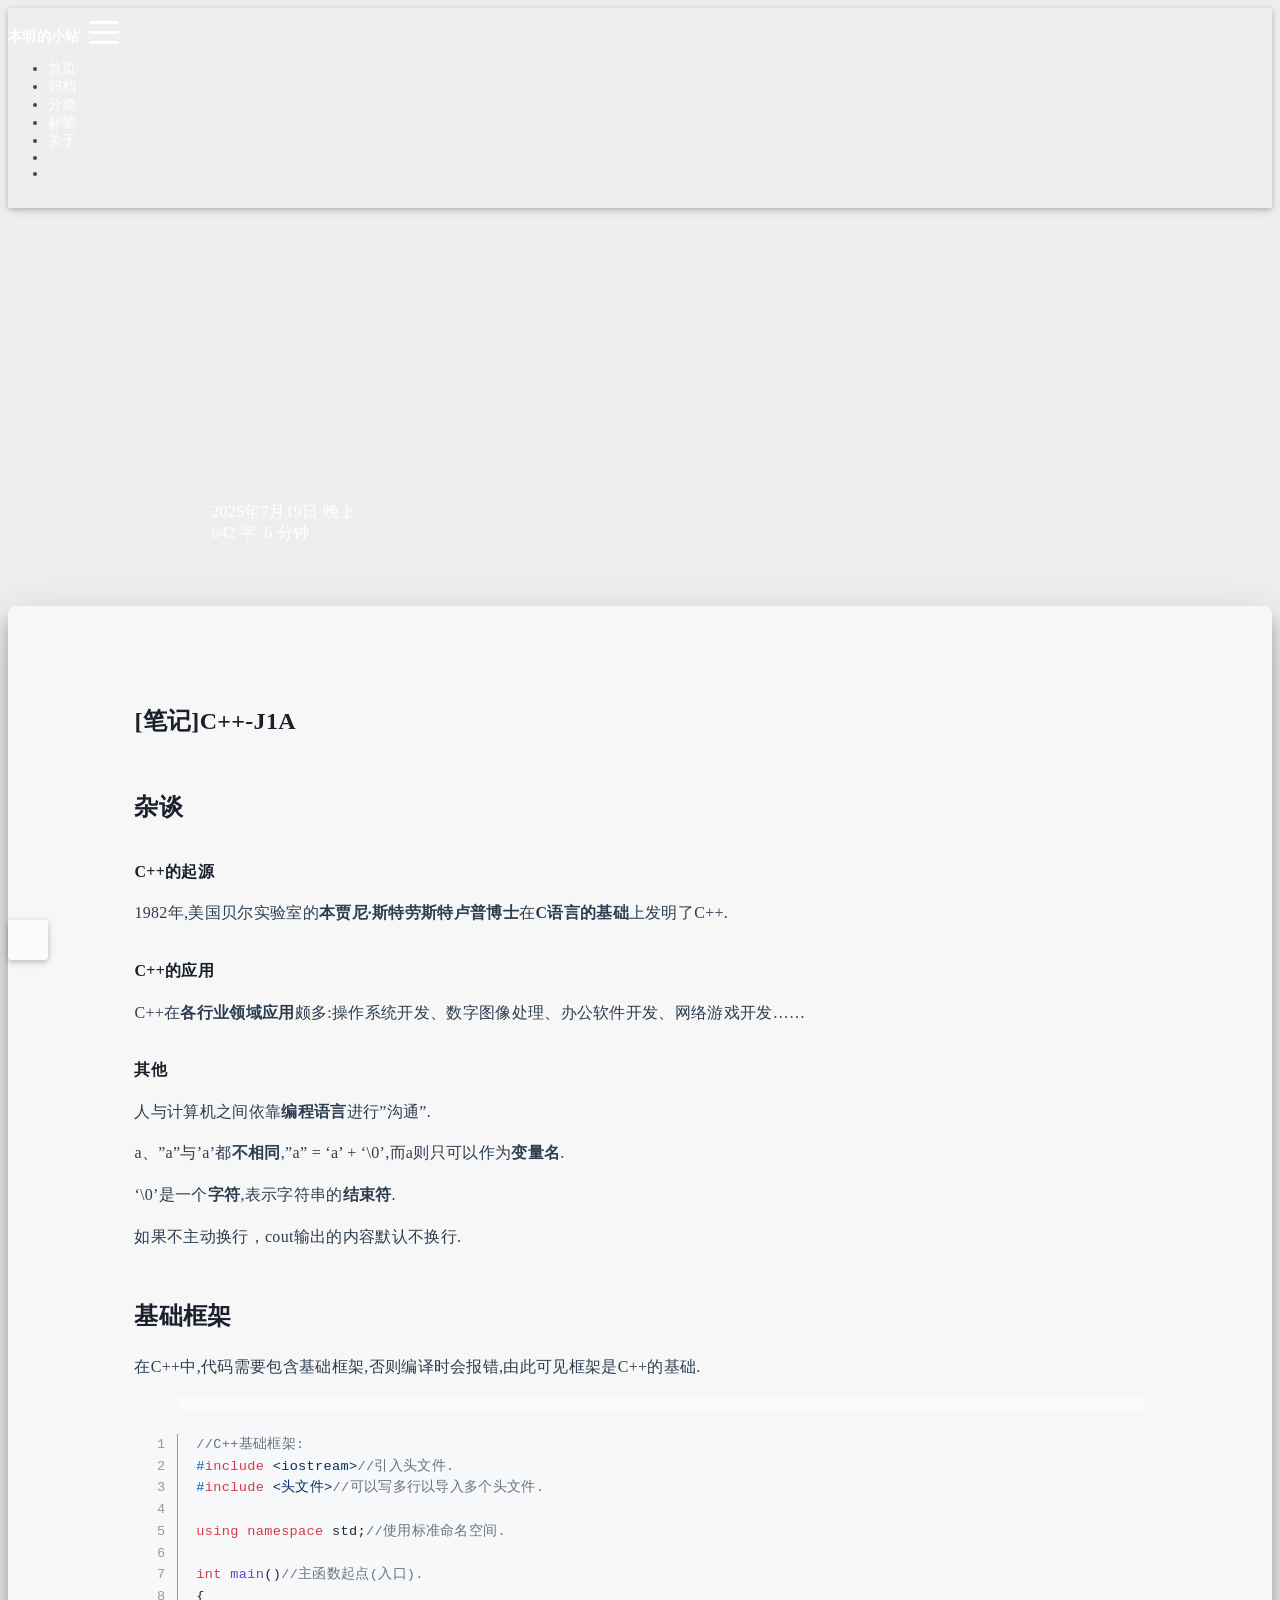
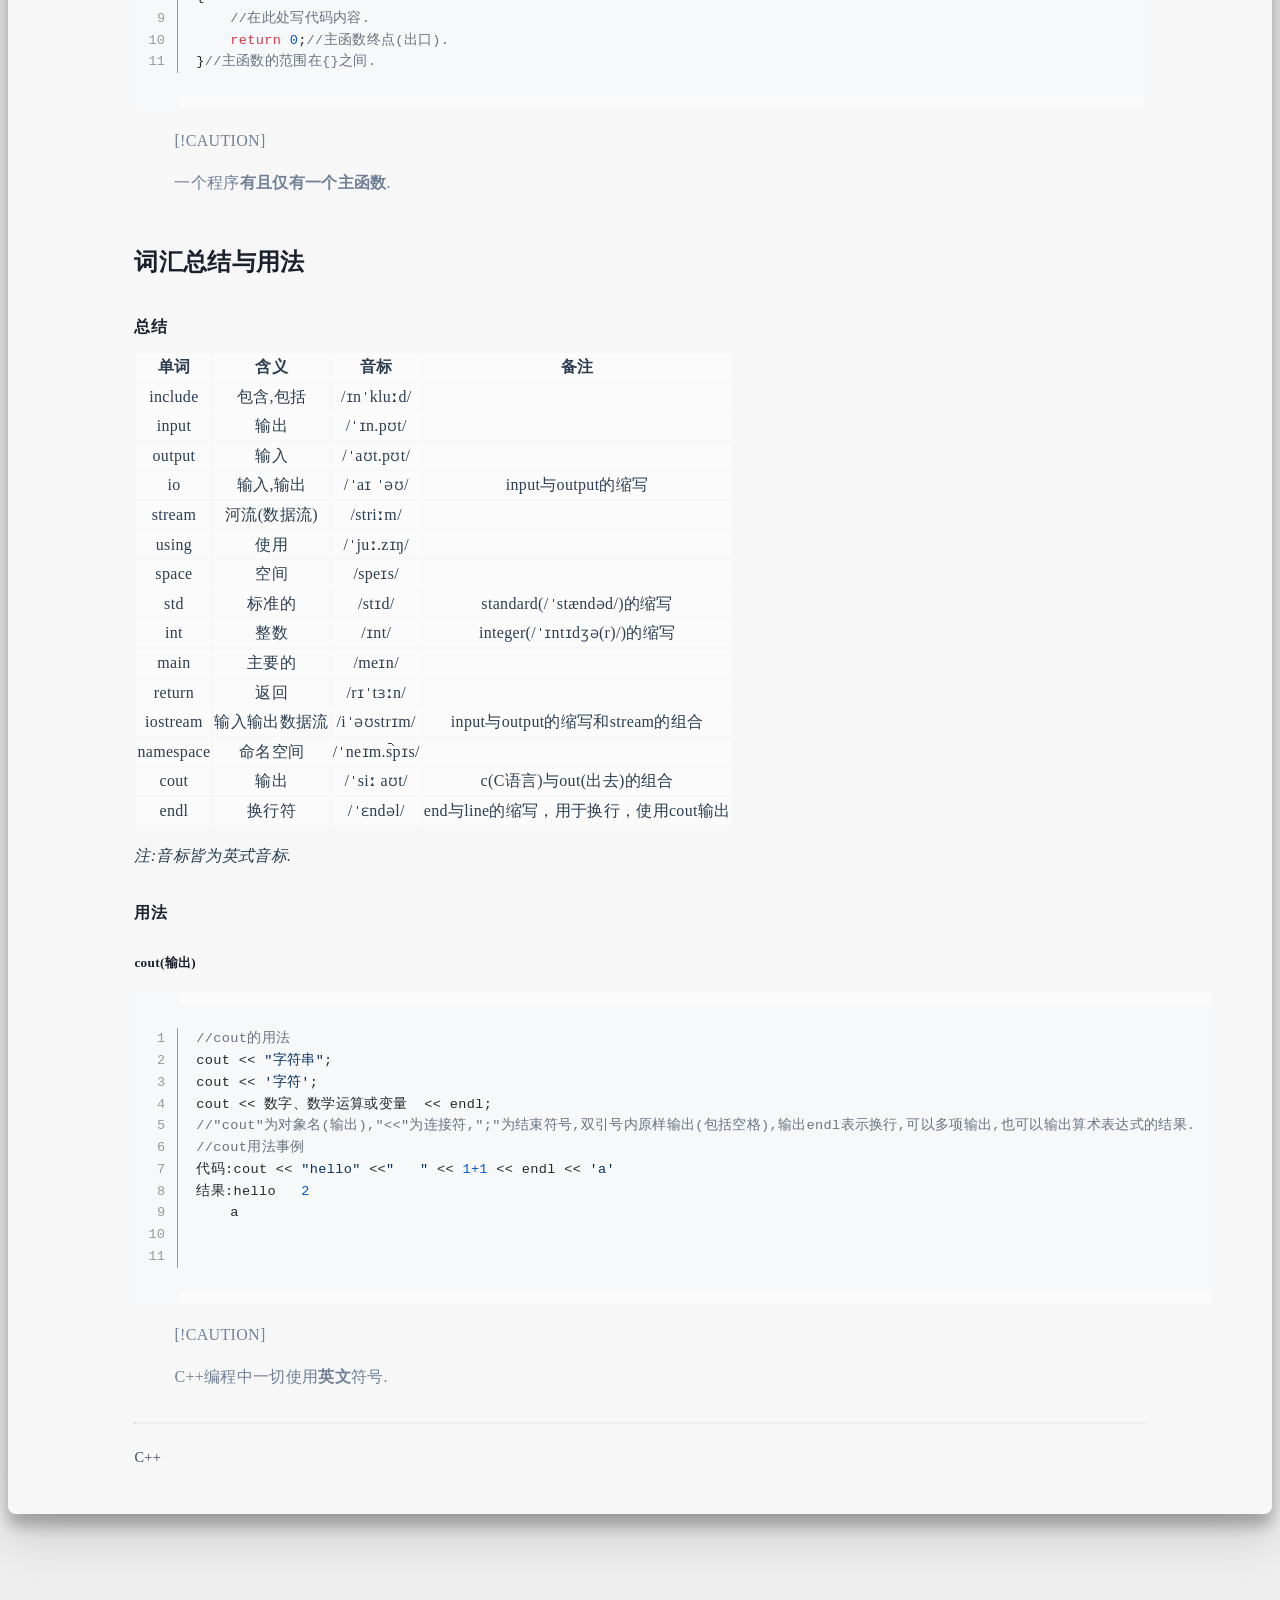
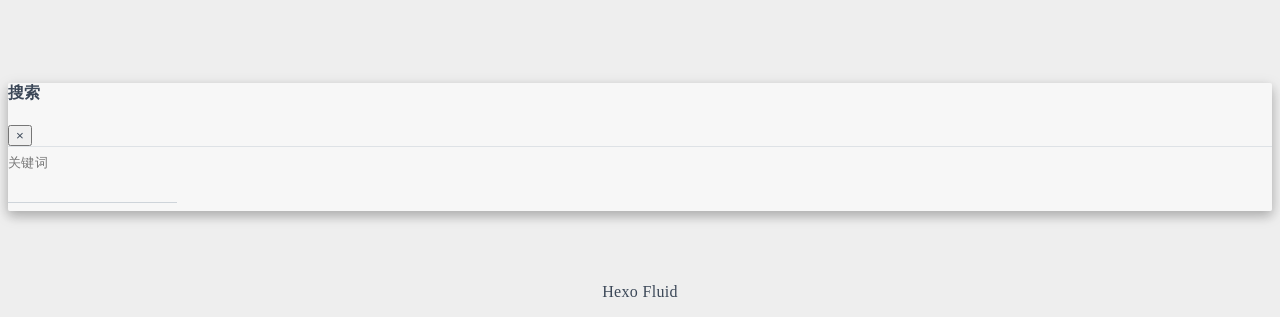
==== 1/index.html @ 8513d831 "修复了链接id的问题，关闭了摘要，修改了笔记-C-J1A" ====
<!DOCTYPE html>
<html lang="zh-CN" data-default-color-scheme=auto>



<head>
  <meta charset="UTF-8">

  <link rel="apple-touch-icon" sizes="76x76" href="/img/fluid.png">
  <link rel="icon" href="/img/fluid.png">
  

  <meta name="viewport" content="width=device-width, initial-scale=1.0, maximum-scale=5.0, shrink-to-fit=no">
  <meta http-equiv="x-ua-compatible" content="ie=edge">
  
  <meta name="theme-color" content="#2f4154">
  <meta name="author" content="BenMing">
  <meta name="keywords" content="">
  
    <meta name="description" content="[笔记]C++-J1A杂谈C++的起源1982年,美国贝尔实验室的本贾尼·斯特劳斯特卢普博士在C语言的基础上发明了C++. C++的应用C++在各行业领域应用颇多:操作系统开发、数字图像处理、办公软件开发、网络游戏开发…… 其他人与计算机之间依靠编程语言进行”沟通”. a、”a”与’a’都不相同,”a” &#x3D; ‘a’ + ‘\0’,而a则只可以作为变量名. ‘\0’是一个字符,表示字符串的">
<meta property="og:type" content="article">
<meta property="og:title" content="[笔记]C++-J1A">
<meta property="og:url" content="http://example.com/1/index.html">
<meta property="og:site_name" content="本明的小站">
<meta property="og:description" content="[笔记]C++-J1A杂谈C++的起源1982年,美国贝尔实验室的本贾尼·斯特劳斯特卢普博士在C语言的基础上发明了C++. C++的应用C++在各行业领域应用颇多:操作系统开发、数字图像处理、办公软件开发、网络游戏开发…… 其他人与计算机之间依靠编程语言进行”沟通”. a、”a”与’a’都不相同,”a” &#x3D; ‘a’ + ‘\0’,而a则只可以作为变量名. ‘\0’是一个字符,表示字符串的">
<meta property="og:locale" content="zh_CN">
<meta property="article:published_time" content="2025-07-19T11:49:32.000Z">
<meta property="article:modified_time" content="2025-07-19T14:25:43.898Z">
<meta property="article:author" content="BenMing">
<meta name="twitter:card" content="summary_large_image">
  
  
  
  <title>[笔记]C++-J1A - 本明的小站</title>

  <link  rel="stylesheet" href="https://lib.baomitu.com/twitter-bootstrap/4.6.1/css/bootstrap.min.css" />



  <link  rel="stylesheet" href="https://lib.baomitu.com/github-markdown-css/4.0.0/github-markdown.min.css" />

  <link  rel="stylesheet" href="https://lib.baomitu.com/hint.css/2.7.0/hint.min.css" />

  <link  rel="stylesheet" href="https://lib.baomitu.com/fancybox/3.5.7/jquery.fancybox.min.css" />



<!-- 主题依赖的图标库，不要自行修改 -->
<!-- Do not modify the link that theme dependent icons -->

<link rel="stylesheet" href="//at.alicdn.com/t/c/font_1749284_5i9bdhy70f8.css">



<link rel="stylesheet" href="//at.alicdn.com/t/c/font_1736178_k526ubmyhba.css">


<link  rel="stylesheet" href="/css/main.css" />


  <link id="highlight-css" rel="stylesheet" href="/css/highlight.css" />
  
    <link id="highlight-css-dark" rel="stylesheet" href="/css/highlight-dark.css" />
  



  
<link rel="stylesheet" href="https://cdn.bootcdn.net/ajax/libs/lxgw-wenkai-screen-webfont/1.7.0/style.min.css">
<link rel="stylesheet" href="/css/cloudedGlass.css">



  <script id="fluid-configs">
    var Fluid = window.Fluid || {};
    Fluid.ctx = Object.assign({}, Fluid.ctx)
    var CONFIG = {"hostname":"example.com","root":"/","version":"1.9.8","typing":{"enable":true,"typeSpeed":70,"cursorChar":"_","loop":false,"scope":[]},"anchorjs":{"enable":true,"element":"h1,h2,h3,h4,h5,h6","placement":"left","visible":"hover","icon":""},"progressbar":{"enable":true,"height_px":3,"color":"#29d","options":{"showSpinner":false,"trickleSpeed":100}},"code_language":{"enable":true,"default":"TEXT"},"copy_btn":true,"image_caption":{"enable":true},"image_zoom":{"enable":true,"img_url_replace":["",""]},"toc":{"enable":true,"placement":"right","headingSelector":"h1,h2,h3,h4,h5,h6","collapseDepth":0},"lazyload":{"enable":true,"loading_img":"/img/loading.gif","onlypost":false,"offset_factor":2},"web_analytics":{"enable":false,"follow_dnt":true,"baidu":null,"google":{"measurement_id":null},"tencent":{"sid":null,"cid":null},"leancloud":{"app_id":null,"app_key":null,"server_url":null,"path":"window.location.pathname","ignore_local":false},"umami":{"src":null,"website_id":null,"domains":null,"start_time":"2024-01-01T00:00:00.000Z","token":null,"api_server":"ben-ming.github.io"}},"search_path":"/local-search.xml","include_content_in_search":true};

    if (CONFIG.web_analytics.follow_dnt) {
      var dntVal = navigator.doNotTrack || window.doNotTrack || navigator.msDoNotTrack;
      Fluid.ctx.dnt = dntVal && (dntVal.startsWith('1') || dntVal.startsWith('yes') || dntVal.startsWith('on'));
    }
  </script>
  <script  src="/js/utils.js" ></script>
  <script  src="/js/color-schema.js" ></script>
  


  
<meta name="generator" content="Hexo 7.3.0"></head>


<body><!-- hexo injector body_begin start --><div id="web_bg"></div><!-- hexo injector body_begin end -->
  

  <header>
    

<div class="header-inner" style="height: 70vh;">
  <nav id="navbar" class="navbar fixed-top  navbar-expand-lg navbar-dark scrolling-navbar">
  <div class="container">
    <a class="navbar-brand" href="/">
      <strong>本明的小站</strong>
    </a>

    <button id="navbar-toggler-btn" class="navbar-toggler" type="button" data-toggle="collapse"
            data-target="#navbarSupportedContent"
            aria-controls="navbarSupportedContent" aria-expanded="false" aria-label="Toggle navigation">
      <div class="animated-icon"><span></span><span></span><span></span></div>
    </button>

    <!-- Collapsible content -->
    <div class="collapse navbar-collapse" id="navbarSupportedContent">
      <ul class="navbar-nav ml-auto text-center">
        
          
          
          
          
            <li class="nav-item">
              <a class="nav-link" href="/" target="_self">
                <i class="iconfont icon-home-fill"></i>
                <span>首页</span>
              </a>
            </li>
          
        
          
          
          
          
            <li class="nav-item">
              <a class="nav-link" href="/archives/" target="_self">
                <i class="iconfont icon-archive-fill"></i>
                <span>归档</span>
              </a>
            </li>
          
        
          
          
          
          
            <li class="nav-item">
              <a class="nav-link" href="/categories/" target="_self">
                <i class="iconfont icon-category-fill"></i>
                <span>分类</span>
              </a>
            </li>
          
        
          
          
          
          
            <li class="nav-item">
              <a class="nav-link" href="/tags/" target="_self">
                <i class="iconfont icon-tags-fill"></i>
                <span>标签</span>
              </a>
            </li>
          
        
          
          
          
          
            <li class="nav-item">
              <a class="nav-link" href="/about/" target="_self">
                <i class="iconfont icon-user-fill"></i>
                <span>关于</span>
              </a>
            </li>
          
        
        
          <li class="nav-item" id="search-btn">
            <a class="nav-link" target="_self" href="javascript:;" data-toggle="modal" data-target="#modalSearch" aria-label="Search">
              <i class="iconfont icon-search"></i>
            </a>
          </li>
          
        
        
          <li class="nav-item" id="color-toggle-btn">
            <a class="nav-link" target="_self" href="javascript:;" aria-label="Color Toggle">
              <i class="iconfont icon-dark" id="color-toggle-icon"></i>
            </a>
          </li>
        
      </ul>
    </div>
  </div>
</nav>

  

<div id="banner" class="banner" parallax=true
     style="background: url('/img/default.png') no-repeat center center; background-size: cover;">
  <div class="full-bg-img">
    <div class="mask flex-center" style="background-color: rgba(0, 0, 0, 0.3)">
      <div class="banner-text text-center fade-in-up">
        <div class="h2">
          
            <span id="subtitle" data-typed-text="[笔记]C++-J1A"></span>
          
        </div>

        
          
  <div class="mt-3">
    
    
      <span class="post-meta">
        <i class="iconfont icon-date-fill" aria-hidden="true"></i>
        <time datetime="2025-07-19 19:49" pubdate>
          2025年7月19日 晚上
        </time>
      </span>
    
  </div>

  <div class="mt-1">
    
      <span class="post-meta mr-2">
        <i class="iconfont icon-chart"></i>
        
          642 字
        
      </span>
    

    
      <span class="post-meta mr-2">
        <i class="iconfont icon-clock-fill"></i>
        
        
        
          6 分钟
        
      </span>
    

    
    
  </div>


        
      </div>

      
    </div>
  </div>
</div>

</div>

  </header>

  <main>
    
      

<div class="container-fluid nopadding-x">
  <div class="row nomargin-x">
    <div class="side-col d-none d-lg-block col-lg-2">
      

    </div>

    <div class="col-lg-8 nopadding-x-md">
      <div class="container nopadding-x-md" id="board-ctn">
        <div id="board">
          <article class="post-content mx-auto">
            <h1 id="seo-header">[笔记]C++-J1A</h1>
            
            
              <div class="markdown-body">
                
                <h1 id="笔记-C-J1A"><a href="#笔记-C-J1A" class="headerlink" title="[笔记]C++-J1A"></a>[笔记]C++-J1A</h1><h2 id="杂谈"><a href="#杂谈" class="headerlink" title="杂谈"></a>杂谈</h2><h4 id="C-的起源"><a href="#C-的起源" class="headerlink" title="C++的起源"></a>C++的起源</h4><p>1982年,美国贝尔实验室的<strong>本贾尼·斯特劳斯特卢普博士</strong>在<strong>C语言的基础</strong>上发明了C++.</p>
<h4 id="C-的应用"><a href="#C-的应用" class="headerlink" title="C++的应用"></a>C++的应用</h4><p>C++在<strong>各行业领域应用</strong>颇多:操作系统开发、数字图像处理、办公软件开发、网络游戏开发……</p>
<h4 id="其他"><a href="#其他" class="headerlink" title="其他"></a>其他</h4><p>人与计算机之间依靠<strong>编程语言</strong>进行”沟通”.</p>
<p>a、”a”与’a’都<strong>不相同</strong>,”a” &#x3D; ‘a’ + ‘\0’,而a则只可以作为<strong>变量名</strong>.</p>
<p>‘\0’是一个<strong>字符</strong>,表示字符串的<strong>结束符</strong>.</p>
<p>如果不主动换行，cout输出的内容默认不换行.</p>
<h2 id="基础框架"><a href="#基础框架" class="headerlink" title="基础框架"></a>基础框架</h2><p>在C++中,代码需要包含基础框架,否则编译时会报错,由此可见框架是C++的基础.</p>
<figure class="highlight c++"><table><tr><td class="gutter"><pre><span class="line">1</span><br><span class="line">2</span><br><span class="line">3</span><br><span class="line">4</span><br><span class="line">5</span><br><span class="line">6</span><br><span class="line">7</span><br><span class="line">8</span><br><span class="line">9</span><br><span class="line">10</span><br><span class="line">11</span><br></pre></td><td class="code"><pre><code class="hljs c++"><span class="hljs-comment">//C++基础框架:</span><br><span class="hljs-meta">#<span class="hljs-keyword">include</span> <span class="hljs-string">&lt;iostream&gt;</span><span class="hljs-comment">//引入头文件.</span></span><br><span class="hljs-meta">#<span class="hljs-keyword">include</span> <span class="hljs-string">&lt;头文件&gt;</span><span class="hljs-comment">//可以写多行以导入多个头文件.</span></span><br><br><span class="hljs-keyword">using</span> <span class="hljs-keyword">namespace</span> std;<span class="hljs-comment">//使用标准命名空间.</span><br><br><span class="hljs-function"><span class="hljs-type">int</span> <span class="hljs-title">main</span><span class="hljs-params">()</span><span class="hljs-comment">//主函数起点(入口).</span></span><br><span class="hljs-function"></span>&#123;<br>    <span class="hljs-comment">//在此处写代码内容.</span><br>    <span class="hljs-keyword">return</span> <span class="hljs-number">0</span>;<span class="hljs-comment">//主函数终点(出口).</span><br>&#125;<span class="hljs-comment">//主函数的范围在&#123;&#125;之间.</span><br></code></pre></td></tr></table></figure>
<blockquote>
<p>[!CAUTION]</p>
<p>一个程序<strong>有且仅有一个主函数</strong>.</p>
</blockquote>
<h2 id="词汇总结与用法"><a href="#词汇总结与用法" class="headerlink" title="词汇总结与用法"></a>词汇总结与用法</h2><h4 id="总结"><a href="#总结" class="headerlink" title="总结"></a>总结</h4><table>
<thead>
<tr>
<th align="center">单词</th>
<th align="center">含义</th>
<th align="center">音标</th>
<th align="center">备注</th>
</tr>
</thead>
<tbody><tr>
<td align="center">include</td>
<td align="center">包含,包括</td>
<td align="center">&#x2F;ɪnˈkluːd&#x2F;</td>
<td align="center"></td>
</tr>
<tr>
<td align="center">input</td>
<td align="center">输出</td>
<td align="center">&#x2F;ˈɪn.pʊt&#x2F;</td>
<td align="center"></td>
</tr>
<tr>
<td align="center">output</td>
<td align="center">输入</td>
<td align="center">&#x2F;ˈaʊt.pʊt&#x2F;</td>
<td align="center"></td>
</tr>
<tr>
<td align="center">io</td>
<td align="center">输入,输出</td>
<td align="center">&#x2F;ˈaɪ ˈəʊ&#x2F;</td>
<td align="center">input与output的缩写</td>
</tr>
<tr>
<td align="center">stream</td>
<td align="center">河流(数据流)</td>
<td align="center">&#x2F;striːm&#x2F;</td>
<td align="center"></td>
</tr>
<tr>
<td align="center">using</td>
<td align="center">使用</td>
<td align="center">&#x2F;ˈjuː.zɪŋ&#x2F;</td>
<td align="center"></td>
</tr>
<tr>
<td align="center">space</td>
<td align="center">空间</td>
<td align="center">&#x2F;speɪs&#x2F;</td>
<td align="center"></td>
</tr>
<tr>
<td align="center">std</td>
<td align="center">标准的</td>
<td align="center">&#x2F;stɪd&#x2F;</td>
<td align="center">standard(&#x2F;ˈstændəd&#x2F;)的缩写</td>
</tr>
<tr>
<td align="center">int</td>
<td align="center">整数</td>
<td align="center">&#x2F;ɪnt&#x2F;</td>
<td align="center">integer(&#x2F;ˈɪntɪdʒə(r)&#x2F;)的缩写</td>
</tr>
<tr>
<td align="center">main</td>
<td align="center">主要的</td>
<td align="center">&#x2F;meɪn&#x2F;</td>
<td align="center"></td>
</tr>
<tr>
<td align="center">return</td>
<td align="center">返回</td>
<td align="center">&#x2F;rɪˈtɜːn&#x2F;</td>
<td align="center"></td>
</tr>
<tr>
<td align="center">iostream</td>
<td align="center">输入输出数据流</td>
<td align="center">&#x2F;iˈəʊstrɪm&#x2F;</td>
<td align="center">input与output的缩写和stream的组合</td>
</tr>
<tr>
<td align="center">namespace</td>
<td align="center">命名空间</td>
<td align="center">&#x2F;ˈneɪm.spेɪs&#x2F;</td>
<td align="center"></td>
</tr>
<tr>
<td align="center">cout</td>
<td align="center">输出</td>
<td align="center">&#x2F;ˈsiː aʊt&#x2F;</td>
<td align="center">c(C语言)与out(出去)的组合</td>
</tr>
<tr>
<td align="center">endl</td>
<td align="center">换行符</td>
<td align="center">&#x2F;ˈɛndəl&#x2F;</td>
<td align="center">end与line的缩写，用于换行，使用cout输出</td>
</tr>
</tbody></table>
<p><em>注:音标皆为英式音标.</em></p>
<h4 id="用法"><a href="#用法" class="headerlink" title="用法"></a>用法</h4><h5 id="cout-输出"><a href="#cout-输出" class="headerlink" title="cout(输出)"></a>cout(输出)</h5><figure class="highlight cpp"><table><tr><td class="gutter"><pre><span class="line">1</span><br><span class="line">2</span><br><span class="line">3</span><br><span class="line">4</span><br><span class="line">5</span><br><span class="line">6</span><br><span class="line">7</span><br><span class="line">8</span><br><span class="line">9</span><br><span class="line">10</span><br><span class="line">11</span><br></pre></td><td class="code"><pre><code class="hljs cpp"><span class="hljs-comment">//cout的用法</span><br>cout &lt;&lt; <span class="hljs-string">&quot;字符串&quot;</span>;<br>cout &lt;&lt; <span class="hljs-string">&#x27;字符&#x27;</span>;<br>cout &lt;&lt; 数字、数学运算或变量  &lt;&lt; endl;<br><span class="hljs-comment">//&quot;cout&quot;为对象名(输出),&quot;&lt;&lt;&quot;为连接符,&quot;;&quot;为结束符号,双引号内原样输出(包括空格),输出endl表示换行,可以多项输出,也可以输出算术表达式的结果.</span><br><span class="hljs-comment">//cout用法事例</span><br>代码:cout &lt;&lt; <span class="hljs-string">&quot;hello&quot;</span> &lt;&lt;<span class="hljs-string">&quot;   &quot;</span> &lt;&lt; <span class="hljs-number">1</span><span class="hljs-number">+1</span> &lt;&lt; endl &lt;&lt; <span class="hljs-string">&#x27;a&#x27;</span><br>结果:hello   <span class="hljs-number">2</span><br>    a<br><br>    <br></code></pre></td></tr></table></figure>

<blockquote>
<p>[!CAUTION]</p>
<p>C++编程中一切使用<strong>英文</strong>符号.</p>
</blockquote>

                
              </div>
            
            <hr/>
            <div>
              <div class="post-metas my-3">
  
    <div class="post-meta mr-3 d-flex align-items-center">
      <i class="iconfont icon-category"></i>
      

<span class="category-chains">
  
  
    
      <span class="category-chain">
        
  <a href="/categories/C/" class="category-chain-item">C++</a>
  
  

      </span>
    
  
</span>

    </div>
  
  
</div>


              

              
                <div class="post-prevnext my-3">
                  <article class="post-prev col-6">
                    
                    
                  </article>
                  <article class="post-next col-6">
                    
                    
                  </article>
                </div>
              
            </div>

            
          </article>
        </div>
      </div>
    </div>

    <div class="side-col d-none d-lg-block col-lg-2">
      
  <aside class="sidebar" style="margin-left: -1rem">
    <div id="toc">
  <p class="toc-header">
    <i class="iconfont icon-list"></i>
    <span>目录</span>
  </p>
  <div class="toc-body" id="toc-body"></div>
</div>



  </aside>


    </div>
  </div>
</div>





  



  



  



  



  







    

    
      <a id="scroll-top-button" aria-label="TOP" href="#" role="button">
        <i class="iconfont icon-arrowup" aria-hidden="true"></i>
      </a>
    

    
      <div class="modal fade" id="modalSearch" tabindex="-1" role="dialog" aria-labelledby="ModalLabel"
     aria-hidden="true">
  <div class="modal-dialog modal-dialog-scrollable modal-lg" role="document">
    <div class="modal-content">
      <div class="modal-header text-center">
        <h4 class="modal-title w-100 font-weight-bold">搜索</h4>
        <button type="button" id="local-search-close" class="close" data-dismiss="modal" aria-label="Close">
          <span aria-hidden="true">&times;</span>
        </button>
      </div>
      <div class="modal-body mx-3">
        <div class="md-form mb-5">
          <input type="text" id="local-search-input" class="form-control validate">
          <label data-error="x" data-success="v" for="local-search-input">关键词</label>
        </div>
        <div class="list-group" id="local-search-result"></div>
      </div>
    </div>
  </div>
</div>

    

    
  </main>

  <footer>
    <div class="footer-inner">
  
    <div class="footer-content">
       <a href="https://hexo.io" target="_blank" rel="nofollow noopener"><span>Hexo</span></a> <i class="iconfont icon-love"></i> <a href="https://github.com/fluid-dev/hexo-theme-fluid" target="_blank" rel="nofollow noopener"><span>Fluid</span></a> 
    </div>
  
  
  
  <!--可嵌入代码-->
  
</div>

  </footer>

  <!-- Scripts -->
  
  <script  src="https://lib.baomitu.com/nprogress/0.2.0/nprogress.min.js" ></script>
  <link  rel="stylesheet" href="https://lib.baomitu.com/nprogress/0.2.0/nprogress.min.css" />

  <script>
    NProgress.configure({"showSpinner":false,"trickleSpeed":100})
    NProgress.start()
    window.addEventListener('load', function() {
      NProgress.done();
    })
  </script>


<script  src="https://lib.baomitu.com/jquery/3.6.4/jquery.min.js" ></script>
<script  src="https://lib.baomitu.com/twitter-bootstrap/4.6.1/js/bootstrap.min.js" ></script>
<script  src="/js/events.js" ></script>
<script  src="/js/plugins.js" ></script>


  <script  src="https://lib.baomitu.com/typed.js/2.0.12/typed.min.js" ></script>
  <script>
    (function (window, document) {
      var typing = Fluid.plugins.typing;
      var subtitle = document.getElementById('subtitle');
      if (!subtitle || !typing) {
        return;
      }
      var text = subtitle.getAttribute('data-typed-text');
      
        typing(text);
      
    })(window, document);
  </script>




  
    <script  src="/js/img-lazyload.js" ></script>
  




  
<script>
  Fluid.utils.createScript('https://lib.baomitu.com/tocbot/4.20.1/tocbot.min.js', function() {
    var toc = jQuery('#toc');
    if (toc.length === 0 || !window.tocbot) { return; }
    var boardCtn = jQuery('#board-ctn');
    var boardTop = boardCtn.offset().top;

    window.tocbot.init(Object.assign({
      tocSelector     : '#toc-body',
      contentSelector : '.markdown-body',
      linkClass       : 'tocbot-link',
      activeLinkClass : 'tocbot-active-link',
      listClass       : 'tocbot-list',
      isCollapsedClass: 'tocbot-is-collapsed',
      collapsibleClass: 'tocbot-is-collapsible',
      scrollSmooth    : true,
      includeTitleTags: true,
      headingsOffset  : -boardTop,
    }, CONFIG.toc));
    if (toc.find('.toc-list-item').length > 0) {
      toc.css('visibility', 'visible');
    }

    Fluid.events.registerRefreshCallback(function() {
      if ('tocbot' in window) {
        tocbot.refresh();
        var toc = jQuery('#toc');
        if (toc.length === 0 || !tocbot) {
          return;
        }
        if (toc.find('.toc-list-item').length > 0) {
          toc.css('visibility', 'visible');
        }
      }
    });
  });
</script>


  <script src=https://lib.baomitu.com/clipboard.js/2.0.11/clipboard.min.js></script>

  <script>Fluid.plugins.codeWidget();</script>


  
<script>
  Fluid.utils.createScript('https://lib.baomitu.com/anchor-js/5.0.0/anchor.min.js', function() {
    window.anchors.options = {
      placement: CONFIG.anchorjs.placement,
      visible  : CONFIG.anchorjs.visible
    };
    if (CONFIG.anchorjs.icon) {
      window.anchors.options.icon = CONFIG.anchorjs.icon;
    }
    var el = (CONFIG.anchorjs.element || 'h1,h2,h3,h4,h5,h6').split(',');
    var res = [];
    for (var item of el) {
      res.push('.markdown-body > ' + item.trim());
    }
    if (CONFIG.anchorjs.placement === 'left') {
      window.anchors.options.class = 'anchorjs-link-left';
    }
    window.anchors.add(res.join(', '));

    Fluid.events.registerRefreshCallback(function() {
      if ('anchors' in window) {
        anchors.removeAll();
        var el = (CONFIG.anchorjs.element || 'h1,h2,h3,h4,h5,h6').split(',');
        var res = [];
        for (var item of el) {
          res.push('.markdown-body > ' + item.trim());
        }
        if (CONFIG.anchorjs.placement === 'left') {
          anchors.options.class = 'anchorjs-link-left';
        }
        anchors.add(res.join(', '));
      }
    });
  });
</script>


  
<script>
  Fluid.utils.createScript('https://lib.baomitu.com/fancybox/3.5.7/jquery.fancybox.min.js', function() {
    Fluid.plugins.fancyBox();
  });
</script>


  <script>Fluid.plugins.imageCaption();</script>

  <script  src="/js/local-search.js" ></script>





<!-- 主题的启动项，将它保持在最底部 -->
<!-- the boot of the theme, keep it at the bottom -->
<script  src="/js/boot.js" ></script>


  

  <noscript>
    <div class="noscript-warning">博客在允许 JavaScript 运行的环境下浏览效果更佳</div>
  </noscript>
<!-- hexo injector body_end start --><script src="/js/backgroundize.js"></script><!-- hexo injector body_end end --></body>
</html>
---- css/main.css ----
.anchorjs-link {
  text-decoration: none !important;
  transition: opacity 0.2s ease-in-out;
}
.markdown-body h1:hover > .anchorjs-link,
h2:hover > .anchorjs-link,
h3:hover > .anchorjs-link,
h4:hover > .anchorjs-link,
h5:hover > .anchorjs-link,
h6:hover > .anchorjs-link {
  opacity: 1;
}
.banner {
  height: 100%;
  position: relative;
  overflow: hidden;
  cursor: default;
}
.banner .mask {
  position: absolute;
  width: 100%;
  height: 100%;
  background-color: rgba(0,0,0,0.3);
}
.banner[parallax="true"] {
  will-change: transform;
  -webkit-transform-style: preserve-3d;
  -webkit-backface-visibility: hidden;
  transition: transform 0.05s ease-out;
}
@media (max-width: 100vh) {
  .header-inner {
    max-height: 100vw;
  }
  #board {
    margin-top: -1rem !important;
  }
}
@media (max-width: 79.99vh) {
  .scroll-down-bar {
    display: none;
  }
}
#board {
  position: relative;
  margin-top: -2rem;
  padding: 3rem 0;
  background-color: var(--board-bg-color);
  transition: background-color 0.2s ease-in-out;
  border-radius: 0.5rem;
  z-index: 3;
  -webkit-box-shadow: 0 12px 15px 0 rgba(0,0,0,0.24), 0 17px 50px 0 rgba(0,0,0,0.19);
  box-shadow: 0 12px 15px 0 rgba(0,0,0,0.24), 0 17px 50px 0 rgba(0,0,0,0.19);
}
.code-widget {
  display: inline-block;
  background-color: transparent;
  font-size: 0.75rem;
  line-height: 1;
  font-weight: bold;
  padding: 0.3rem 0.1rem 0.1rem 0.1rem;
  position: absolute;
  right: 0.45rem;
  top: 0.15rem;
  z-index: 1;
}
.code-widget-light {
  color: #999;
}
.code-widget-dark {
  color: #bababa;
}
.copy-btn {
  cursor: pointer;
  user-select: none;
  -webkit-appearance: none;
  outline: none;
}
.copy-btn > i {
  font-size: 0.75rem !important;
  font-weight: 400;
  margin-right: 0.15rem;
  opacity: 0;
  transition: opacity 0.2s ease-in-out;
}
.markdown-body pre:hover > .copy-btn > i {
  opacity: 0.9;
}
.markdown-body pre:hover > .copy-btn,
.markdown-body pre:not(:hover) > .copy-btn {
  outline: none;
}
.license-box {
  background-color: rgba(27,31,35,0.05);
  transition: background-color 0.2s ease-in-out;
  border-radius: 4px;
  font-size: 0.9rem;
  overflow: hidden;
  padding: 1.25rem;
  position: relative;
  z-index: 1;
}
.license-box .license-icon {
  position: absolute;
  top: 50%;
  left: 100%;
}
.license-box .license-icon::after {
  content: "\e8e4";
  font-size: 12.5rem;
  line-height: 1;
  opacity: 0.1;
  position: relative;
  left: -0.85em;
  bottom: 0.5em;
  z-index: -1;
}
.license-box .license-title {
  margin-bottom: 1rem;
}
.license-box .license-title div:nth-child(1) {
  line-height: 1.2;
  margin-bottom: 0.25rem;
}
.license-box .license-title div:nth-child(2) {
  color: var(--sec-text-color);
  font-size: 0.8rem;
}
.license-box .license-meta {
  align-items: center;
  display: flex;
  flex-wrap: wrap;
  justify-content: flex-start;
}
.license-box .license-meta .license-meta-item {
  align-items: center;
  justify-content: center;
  margin-right: 1.5rem;
}
.license-box .license-meta .license-meta-item div:nth-child(1) {
  color: var(--sec-text-color);
  font-size: 0.8rem;
  font-weight: normal;
}
.license-box .license-meta .license-meta-item i.iconfont {
  font-size: 1rem;
}
@media (max-width: 575px) and (min-width: 425px) {
  .license-box .license-meta .license-meta-item {
    display: flex;
    justify-content: flex-start;
    flex-wrap: wrap;
    font-size: 0.8rem;
    flex: 0 0 50%;
    max-width: 50%;
    margin-right: 0;
  }
  .license-box .license-meta .license-meta-item div:nth-child(1) {
    margin-right: 0.5rem;
  }
  .license-box .license-meta .license-meta-date {
    order: -1;
  }
}
@media (max-width: 424px) {
  .license-box::after {
    top: -65px;
  }
  .license-box .license-meta {
    flex-direction: column;
    align-items: flex-start;
  }
  .license-box .license-meta .license-meta-item {
    display: flex;
    flex-wrap: wrap;
    font-size: 0.8rem;
  }
  .license-box .license-meta .license-meta-item div:nth-child(1) {
    margin-right: 0.5rem;
  }
}
.footer-inner {
  padding: 3rem 0 1rem 0;
  text-align: center;
}
.footer-inner > div:not(:first-child) {
  margin: 0.25rem 0;
  font-size: 0.85rem;
}
.footer-inner .statistics {
  display: flex;
  flex-direction: row;
  justify-content: center;
}
.footer-inner .statistics > span {
  flex: 1;
  margin: 0 0.25rem;
}
.footer-inner .statistics > *:nth-last-child(2):first-child {
  text-align: right;
}
.footer-inner .statistics > *:nth-last-child(2):first-child ~ * {
  text-align: left;
}
.footer-inner .beian {
  display: flex;
  flex-direction: row;
  justify-content: center;
}
.footer-inner .beian > * {
  margin: 0 0.25rem;
}
.footer-inner .beian-police {
  position: relative;
  overflow: hidden;
  display: inline-flex;
  align-items: center;
  justify-content: left;
}
.footer-inner .beian-police img {
  margin-right: 3px;
  width: 1rem;
  height: 1rem;
  margin-bottom: 0.1rem;
}
@media (max-width: 424px) {
  .footer-inner .statistics {
    flex-direction: column;
  }
  .footer-inner .statistics > *:nth-last-child(2):first-child {
    text-align: center;
  }
  .footer-inner .statistics > *:nth-last-child(2):first-child ~ * {
    text-align: center;
  }
  .footer-inner .beian {
    flex-direction: column;
  }
  .footer-inner .beian .beian-police {
    justify-content: center;
  }
  .footer-inner .beian > *:nth-last-child(2):first-child {
    text-align: center;
  }
  .footer-inner .beian > *:nth-last-child(2):first-child ~ * {
    text-align: center;
  }
}
sup > a::before,
.footnote-text::before {
  display: block;
  content: "";
  margin-top: -5rem;
  height: 5rem;
  width: 1px;
  visibility: hidden;
}
sup > a::before,
.footnote-text::before {
  display: inline-block;
}
.footnote-item::before {
  display: block;
  content: "";
  margin-top: -5rem;
  height: 5rem;
  width: 1px;
  visibility: hidden;
}
.footnote-list ol {
  list-style-type: none;
  counter-reset: sectioncounter;
  padding-left: 0.5rem;
  font-size: 0.95rem;
}
.footnote-list ol li:before {
  font-family: "Helvetica Neue", monospace, "Monaco";
  content: "[" counter(sectioncounter) "]";
  counter-increment: sectioncounter;
}
.footnote-list ol li+li {
  margin-top: 0.5rem;
}
.footnote-text {
  padding-left: 0.5em;
}
.navbar {
  background-color: transparent;
  font-size: 0.875rem;
  box-shadow: 0 2px 5px 0 rgba(0,0,0,0.16), 0 2px 10px 0 rgba(0,0,0,0.12);
  -webkit-box-shadow: 0 2px 5px 0 rgba(0,0,0,0.16), 0 2px 10px 0 rgba(0,0,0,0.12);
}
.navbar .navbar-brand {
  color: var(--navbar-text-color);
}
.navbar .navbar-toggler .animated-icon span {
  background-color: var(--navbar-text-color);
}
.navbar .nav-item .nav-link {
  display: block;
  color: var(--navbar-text-color);
  transition: color 0.2s ease-in-out, background-color 0.2s ease-in-out;
}
.navbar .nav-item .nav-link:hover {
  color: var(--link-hover-color);
}
.navbar .nav-item .nav-link:focus {
  color: var(--navbar-text-color);
}
.navbar .nav-item .nav-link i {
  font-size: 0.875rem;
  line-height: inherit;
}
.navbar .nav-item .nav-link i:only-child {
  margin: 0 0.2rem;
}
.navbar .navbar-toggler {
  border-width: 0;
  outline: 0;
}
.navbar.scrolling-navbar {
  will-change: background, padding;
  -webkit-transition: background 0.5s ease-in-out, padding 0.5s ease-in-out;
  transition: background 0.5s ease-in-out, padding 0.5s ease-in-out;
}
@media (min-width: 600px) {
  .navbar.scrolling-navbar {
    padding-top: 12px;
    padding-bottom: 12px;
  }
  .navbar.scrolling-navbar .navbar-nav > li {
    -webkit-transition-duration: 1s;
    transition-duration: 1s;
  }
}
.navbar.scrolling-navbar.top-nav-collapse {
  padding-top: 5px;
  padding-bottom: 5px;
}
.navbar .dropdown-menu {
  font-size: 0.875rem;
  color: var(--navbar-text-color);
  background-color: rgba(0,0,0,0.3);
  border: none;
  min-width: 8rem;
  -webkit-transition: background 0.5s ease-in-out, padding 0.5s ease-in-out;
  transition: background 0.5s ease-in-out, padding 0.5s ease-in-out;
}
@media (max-width: 991.98px) {
  .navbar .dropdown-menu {
    text-align: center;
  }
}
.navbar .dropdown-item {
  color: var(--navbar-text-color);
}
.navbar .dropdown-item:hover,
.navbar .dropdown-item:focus {
  color: var(--link-hover-color);
  background-color: rgba(0,0,0,0.1);
}
@media (min-width: 992px) {
  .navbar .dropdown:hover > .dropdown-menu {
    display: block;
  }
  .navbar .dropdown > .dropdown-toggle:active {
    pointer-events: none;
  }
  .navbar .dropdown-menu {
    top: 95%;
  }
}
.navbar .animated-icon {
  width: 30px;
  height: 20px;
  position: relative;
  margin: 0;
  -webkit-transform: rotate(0deg);
  -moz-transform: rotate(0deg);
  -o-transform: rotate(0deg);
  transform: rotate(0deg);
  -webkit-transition: 0.5s ease-in-out;
  -moz-transition: 0.5s ease-in-out;
  -o-transition: 0.5s ease-in-out;
  transition: 0.5s ease-in-out;
  cursor: pointer;
}
.navbar .animated-icon span {
  display: block;
  position: absolute;
  height: 3px;
  width: 100%;
  border-radius: 9px;
  opacity: 1;
  left: 0;
  -webkit-transform: rotate(0deg);
  -moz-transform: rotate(0deg);
  -o-transform: rotate(0deg);
  transform: rotate(0deg);
  -webkit-transition: 0.25s ease-in-out;
  -moz-transition: 0.25s ease-in-out;
  -o-transition: 0.25s ease-in-out;
  transition: 0.25s ease-in-out;
  background: #fff;
}
.navbar .animated-icon span:nth-child(1) {
  top: 0;
}
.navbar .animated-icon span:nth-child(2) {
  top: 10px;
}
.navbar .animated-icon span:nth-child(3) {
  top: 20px;
}
.navbar .animated-icon.open span:nth-child(1) {
  top: 11px;
  -webkit-transform: rotate(135deg);
  -moz-transform: rotate(135deg);
  -o-transform: rotate(135deg);
  transform: rotate(135deg);
}
.navbar .animated-icon.open span:nth-child(2) {
  opacity: 0;
  left: -60px;
}
.navbar .animated-icon.open span:nth-child(3) {
  top: 11px;
  -webkit-transform: rotate(-135deg);
  -moz-transform: rotate(-135deg);
  -o-transform: rotate(-135deg);
  transform: rotate(-135deg);
}
.navbar .dropdown-collapse,
.top-nav-collapse,
.navbar-col-show {
  background-color: var(--navbar-bg-color);
}
@media (max-width: 767px) {
  .navbar {
    font-size: 1rem;
    line-height: 2.5rem;
  }
}
.banner-text {
  color: var(--subtitle-color);
  max-width: calc(960px - 6rem);
  width: 80%;
  overflow-wrap: break-word;
}
.banner-text .typed-cursor {
  margin: 0 0.2rem;
}
@media (max-width: 767px) {
  #subtitle,
  .typed-cursor {
    font-size: 1.5rem;
  }
}
@media (max-width: 575px) {
  .banner-text {
    font-size: 0.9rem;
  }
  #subtitle,
  .typed-cursor {
    font-size: 1.35rem;
  }
}
.modal-dialog .modal-content {
  background-color: var(--board-bg-color);
  border: 0;
  border-radius: 0.125rem;
  -webkit-box-shadow: 0 5px 11px 0 rgba(0,0,0,0.18), 0 4px 15px 0 rgba(0,0,0,0.15);
  box-shadow: 0 5px 11px 0 rgba(0,0,0,0.18), 0 4px 15px 0 rgba(0,0,0,0.15);
}
.modal-dialog .modal-content .modal-header {
  border-bottom-color: var(--line-color);
  transition: border-bottom-color 0.2s ease-in-out;
}
.close {
  color: var(--text-color);
}
.close:hover {
  color: var(--link-hover-color);
}
.close:focus {
  outline: 0;
}
.modal-dialog .modal-content .modal-header {
  border-top-left-radius: 0.125rem;
  border-top-right-radius: 0.125rem;
  border-bottom: 1px solid #dee2e6;
}
.md-form {
  position: relative;
  margin-top: 1.5rem;
  margin-bottom: 1.5rem;
}
.md-form input[type] {
  -webkit-box-sizing: content-box;
  box-sizing: content-box;
  background-color: transparent;
  border: none;
  border-bottom: 1px solid #ced4da;
  border-radius: 0;
  outline: none;
  -webkit-box-shadow: none;
  box-shadow: none;
  transition: border-color 0.15s ease-in-out, box-shadow 0.15s ease-in-out, -webkit-box-shadow 0.15s ease-in-out;
}
.md-form input[type]:focus:not([readonly]) {
  border-bottom: 1px solid #4285f4;
  -webkit-box-shadow: 0 1px 0 0 #4285f4;
  box-shadow: 0 1px 0 0 #4285f4;
}
.md-form input[type]:focus:not([readonly]) + label {
  color: #4285f4;
}
.md-form input[type].valid,
.md-form input[type]:focus.valid {
  border-bottom: 1px solid #00c851;
  -webkit-box-shadow: 0 1px 0 0 #00c851;
  box-shadow: 0 1px 0 0 #00c851;
}
.md-form input[type].valid + label,
.md-form input[type]:focus.valid + label {
  color: #00c851;
}
.md-form input[type].invalid,
.md-form input[type]:focus.invalid {
  border-bottom: 1px solid #f44336;
  -webkit-box-shadow: 0 1px 0 0 #f44336;
  box-shadow: 0 1px 0 0 #f44336;
}
.md-form input[type].invalid + label,
.md-form input[type]:focus.invalid + label {
  color: #f44336;
}
.md-form input[type].validate {
  margin-bottom: 2.5rem;
}
.md-form input[type].form-control {
  height: auto;
  padding: 0.6rem 0 0.4rem 0;
  margin: 0 0 0.5rem 0;
  color: var(--text-color);
  background-color: transparent;
  border-radius: 0;
}
.md-form label {
  font-size: 0.8rem;
  position: absolute;
  top: -1rem;
  left: 0;
  color: #757575;
  cursor: text;
  transition: color 0.2s ease-out;
}
.modal-open[style] {
  padding-right: 0 !important;
  overflow: auto;
}
.modal-open[style] #navbar[style] {
  padding-right: 1rem !important;
}
#nprogress .bar {
  height: 3px !important;
  background-color: #29d !important;
}
#nprogress .peg {
  box-shadow: 0 0 14px #29d, 0 0 8px #29d !important;
}
@media (max-width: 575px) {
  #nprogress .bar {
    display: none;
  }
}
.noscript-warning {
  background-color: #f55;
  color: #fff;
  font-family: sans-serif;
  font-size: 1rem;
  font-weight: bold;
  position: fixed;
  left: 0;
  bottom: 0;
  text-align: center;
  width: 100%;
  z-index: 99;
}
.pagination {
  margin-top: 3rem;
  justify-content: center;
}
.pagination .space {
  align-self: flex-end;
}
.pagination .page-number,
.pagination .current,
.pagination .extend {
  outline: 0;
  border: 0;
  background-color: transparent;
  font-size: 0.9rem;
  padding: 0.5rem 0.75rem;
  line-height: 1.25;
  border-radius: 0.125rem;
}
.pagination .page-number {
  margin: 0 0.05rem;
}
.pagination .page-number:hover,
.pagination .current {
  transition: background-color 0.2s ease-in-out;
  background-color: var(--link-hover-bg-color);
}
.qr-trigger {
  cursor: pointer;
  position: relative;
}
.qr-trigger:hover .qr-img {
  display: block;
  transition: all 0.3s;
}
.qr-img {
  max-width: 12rem;
  position: absolute;
  right: -5.25rem;
  z-index: 99;
  display: none;
  border-radius: 0.2rem;
  background-color: transparent;
  box-shadow: 0 0 20px -5px rgba(158,158,158,0.2);
}
.scroll-down-bar {
  position: absolute;
  width: 100%;
  height: 6rem;
  text-align: center;
  cursor: pointer;
  bottom: 0;
}
.scroll-down-bar i.iconfont {
  font-size: 2rem;
  font-weight: bold;
  display: inline-block;
  position: relative;
  padding-top: 2rem;
  color: var(--subtitle-color);
  transform: translateZ(0);
  animation: scroll-down 1.5s infinite;
}
#scroll-top-button {
  position: fixed;
  z-index: 99;
  background: var(--board-bg-color);
  transition: background-color 0.2s ease-in-out, bottom 0.3s ease;
  border-radius: 4px;
  min-width: 40px;
  min-height: 40px;
  bottom: -60px;
  outline: none;
  display: flex;
  display: -webkit-flex;
  align-items: center;
  box-shadow: 0 2px 5px 0 rgba(0,0,0,0.16), 0 2px 10px 0 rgba(0,0,0,0.12);
}
#scroll-top-button i {
  font-size: 32px;
  margin: auto;
  color: var(--sec-text-color);
}
#scroll-top-button:hover i,
#scroll-top-button:active i {
  animation-name: scroll-top;
  animation-duration: 1s;
  animation-delay: 0.1s;
  animation-timing-function: ease-in-out;
  animation-iteration-count: infinite;
  animation-fill-mode: forwards;
  animation-direction: alternate;
}
#local-search-result .search-list-title {
  border-left: 3px solid #0d47a1;
}
#local-search-result .search-list-content {
  padding: 0 1.25rem;
}
#local-search-result .search-word {
  color: #ff4500;
}
#toc {
  visibility: hidden;
}
.toc-header {
  margin-bottom: 0.5rem;
  font-weight: bold;
  line-height: 1.2;
}
.toc-header,
.toc-header > i {
  font-size: 1.25rem;
}
.toc-body {
  max-height: 75vh;
  overflow-y: auto;
  overflow: -moz-scrollbars-none;
  -ms-overflow-style: none;
}
.toc-body ol {
  list-style: none;
  padding-inline-start: 1rem;
}
.toc-body::-webkit-scrollbar {
  display: none;
}
.tocbot-list {
  position: relative;
}
.tocbot-list ol {
  list-style: none;
  padding-left: 1rem;
}
.tocbot-list a {
  font-size: 0.95rem;
}
.tocbot-link {
  color: var(--text-color);
}
.tocbot-active-link {
  font-weight: bold;
  color: var(--link-hover-color);
}
.tocbot-is-collapsed {
  max-height: 0;
}
.tocbot-is-collapsible {
  overflow: hidden;
  transition: all 0.3s ease-in-out;
}
.toc-list-item {
  white-space: nowrap;
  overflow: hidden;
  text-overflow: ellipsis;
}
.toc-list-item.is-active-li::before {
  height: 1rem;
  margin: 0.25rem 0;
  visibility: visible;
}
.toc-list-item::before {
  width: 0.15rem;
  height: 0.2rem;
  position: absolute;
  left: 0.25rem;
  content: "";
  border-radius: 2px;
  margin: 0.65rem 0;
  background: var(--link-hover-color);
  visibility: hidden;
  transition: height 0.1s ease-in-out, margin 0.1s ease-in-out, visibility 0.1s ease-in-out;
}
.sidebar {
  position: -webkit-sticky;
  position: sticky;
  top: 2rem;
  padding: 3rem 0;
}
html {
  font-size: 16px;
  letter-spacing: 0.02em;
}
html,
body {
  height: 100%;
  font-family: LXGW WenKai Screen;
  overflow-wrap: break-word;
}
body {
  transition: color 0.2s ease-in-out, background-color 0.2s ease-in-out;
  background-color: var(--body-bg-color);
  color: var(--text-color);
  -webkit-font-smoothing: antialiased;
  -moz-osx-font-smoothing: grayscale;
}
body a {
  color: var(--text-color);
  text-decoration: none;
  cursor: pointer;
  transition: color 0.2s ease-in-out, background-color 0.2s ease-in-out;
}
body a:hover {
  color: var(--link-hover-color);
  text-decoration: none;
  transition: color 0.2s ease-in-out, background-color 0.2s ease-in-out;
}
code {
  color: inherit;
}
table {
  font-size: inherit;
  color: var(--post-text-color);
}
img[lazyload] {
  object-fit: cover;
}
*[align="left"] {
  text-align: left;
}
*[align="center"] {
  text-align: center;
}
*[align="right"] {
  text-align: right;
}
::-webkit-scrollbar {
  width: 6px;
  height: 6px;
}
::-webkit-scrollbar-thumb {
  background-color: var(--scrollbar-color);
  border-radius: 6px;
}
::-webkit-scrollbar-thumb:hover {
  background-color: var(--scrollbar-hover-color);
}
::-webkit-scrollbar-corner {
  background-color: transparent;
}
label {
  margin-bottom: 0;
}
i.iconfont {
  font-size: 1em;
  line-height: 1;
}
:root {
  --color-mode: "light";
  --body-bg-color: #eee;
  --board-bg-color: #ffffff80;
  --text-color: #3c4858;
  --sec-text-color: #718096;
  --post-text-color: #2c3e50;
  --post-heading-color: #1a202c;
  --post-link-color: #0366d6;
  --link-hover-color: #30a9de;
  --link-hover-bg-color: #f8f9fa;
  --line-color: #eaecef;
  --navbar-bg-color: #2f4154;
  --navbar-text-color: #fff;
  --subtitle-color: #fff;
  --scrollbar-color: #c4c6c9;
  --scrollbar-hover-color: #a6a6a6;
  --button-bg-color: transparent;
  --button-hover-bg-color: #f2f3f5;
  --highlight-bg-color: #f6f8fa;
  --inlinecode-bg-color: rgba(175,184,193,0.2);
  --fold-title-color: #3c4858;
  --fold-border-color: #eaecef;
}
@media (prefers-color-scheme: dark) {
  :root {
    --color-mode: "dark";
  }
  :root:not([data-user-color-scheme]) {
    --body-bg-color: #181c27;
    --board-bg-color: #00000080;
    --text-color: #c4c6c9;
    --sec-text-color: #a7a9ad;
    --post-text-color: #c4c6c9;
    --post-heading-color: #c4c6c9;
    --post-link-color: #1589e9;
    --link-hover-color: #30a9de;
    --link-hover-bg-color: #364151;
    --line-color: #435266;
    --navbar-bg-color: #1f3144;
    --navbar-text-color: #d0d0d0;
    --subtitle-color: #d0d0d0;
    --scrollbar-color: #687582;
    --scrollbar-hover-color: #9da8b3;
    --button-bg-color: transparent;
    --button-hover-bg-color: #46647e;
    --highlight-bg-color: #303030;
    --inlinecode-bg-color: rgba(99,110,123,0.4);
    --fold-title-color: #c4c6c9;
    --fold-border-color: #435266;
  }
  :root:not([data-user-color-scheme]) img {
    -webkit-filter: brightness(0.9);
    filter: brightness(0.9);
    transition: filter 0.2s ease-in-out;
  }
  :root:not([data-user-color-scheme]) .license-box {
    background-color: rgba(62,75,94,0.35);
    transition: background-color 0.2s ease-in-out;
  }
  :root:not([data-user-color-scheme]) .gt-comment-admin .gt-comment-content {
    background-color: transparent;
    transition: background-color 0.2s ease-in-out;
  }
}
@media not print {
  [data-user-color-scheme="dark"] {
    --body-bg-color: #181c27;
    --board-bg-color: #00000080;
    --text-color: #c4c6c9;
    --sec-text-color: #a7a9ad;
    --post-text-color: #c4c6c9;
    --post-heading-color: #c4c6c9;
    --post-link-color: #1589e9;
    --link-hover-color: #30a9de;
    --link-hover-bg-color: #364151;
    --line-color: #435266;
    --navbar-bg-color: #1f3144;
    --navbar-text-color: #d0d0d0;
    --subtitle-color: #d0d0d0;
    --scrollbar-color: #687582;
    --scrollbar-hover-color: #9da8b3;
    --button-bg-color: transparent;
    --button-hover-bg-color: #46647e;
    --highlight-bg-color: #303030;
    --inlinecode-bg-color: rgba(99,110,123,0.4);
    --fold-title-color: #c4c6c9;
    --fold-border-color: #435266;
  }
  [data-user-color-scheme="dark"] img {
    -webkit-filter: brightness(0.9);
    filter: brightness(0.9);
    transition: filter 0.2s ease-in-out;
  }
  [data-user-color-scheme="dark"] .license-box {
    background-color: rgba(62,75,94,0.35);
    transition: background-color 0.2s ease-in-out;
  }
  [data-user-color-scheme="dark"] .gt-comment-admin .gt-comment-content {
    background-color: transparent;
    transition: background-color 0.2s ease-in-out;
  }
}
@media print {
  :root {
    --color-mode: "light";
  }
}
.fade-in-up {
  -webkit-animation-name: fade-in-up;
  animation-name: fade-in-up;
}
.hidden-mobile {
  display: block;
}
.visible-mobile {
  display: none;
}
@media (max-width: 575px) {
  .hidden-mobile {
    display: none;
  }
  .visible-mobile {
    display: block;
  }
}
.nomargin-x {
  margin-left: 0 !important;
  margin-right: 0 !important;
}
.nopadding-x {
  padding-left: 0 !important;
  padding-right: 0 !important;
}
@media (max-width: 767px) {
  .nopadding-x-md {
    padding-left: 0 !important;
    padding-right: 0 !important;
  }
}
.flex-center {
  display: -webkit-box;
  display: -ms-flexbox;
  display: flex;
  -webkit-box-align: center;
  -ms-flex-align: center;
  align-items: center;
  -webkit-box-pack: center;
  -ms-flex-pack: center;
  justify-content: center;
  height: 100%;
}
.hover-with-bg {
  display: inline-block;
  line-height: 1;
}
.hover-with-bg:hover {
  background-color: var(--link-hover-bg-color);
  transition-duration: 0.2s;
  transition-timing-function: ease-in-out;
  border-radius: 0.2rem;
}
@-moz-keyframes fade-in-up {
  from {
    opacity: 0;
    -webkit-transform: translate3d(0, 100%, 0);
    transform: translate3d(0, 100%, 0);
  }
  to {
    opacity: 1;
    -webkit-transform: translate3d(0, 0, 0);
    transform: translate3d(0, 0, 0);
  }
}
@-webkit-keyframes fade-in-up {
  from {
    opacity: 0;
    -webkit-transform: translate3d(0, 100%, 0);
    transform: translate3d(0, 100%, 0);
  }
  to {
    opacity: 1;
    -webkit-transform: translate3d(0, 0, 0);
    transform: translate3d(0, 0, 0);
  }
}
@-o-keyframes fade-in-up {
  from {
    opacity: 0;
    -webkit-transform: translate3d(0, 100%, 0);
    transform: translate3d(0, 100%, 0);
  }
  to {
    opacity: 1;
    -webkit-transform: translate3d(0, 0, 0);
    transform: translate3d(0, 0, 0);
  }
}
@keyframes fade-in-up {
  from {
    opacity: 0;
    -webkit-transform: translate3d(0, 100%, 0);
    transform: translate3d(0, 100%, 0);
  }
  to {
    opacity: 1;
    -webkit-transform: translate3d(0, 0, 0);
    transform: translate3d(0, 0, 0);
  }
}
@-moz-keyframes scroll-down {
  0% {
    opacity: 0.8;
    top: 0;
  }
  50% {
    opacity: 0.4;
    top: -1em;
  }
  100% {
    opacity: 0.8;
    top: 0;
  }
}
@-webkit-keyframes scroll-down {
  0% {
    opacity: 0.8;
    top: 0;
  }
  50% {
    opacity: 0.4;
    top: -1em;
  }
  100% {
    opacity: 0.8;
    top: 0;
  }
}
@-o-keyframes scroll-down {
  0% {
    opacity: 0.8;
    top: 0;
  }
  50% {
    opacity: 0.4;
    top: -1em;
  }
  100% {
    opacity: 0.8;
    top: 0;
  }
}
@keyframes scroll-down {
  0% {
    opacity: 0.8;
    top: 0;
  }
  50% {
    opacity: 0.4;
    top: -1em;
  }
  100% {
    opacity: 0.8;
    top: 0;
  }
}
@-moz-keyframes scroll-top {
  0% {
    -webkit-transform: translateY(0);
    transform: translateY(0);
  }
  50% {
    -webkit-transform: translateY(-0.35rem);
    transform: translateY(-0.35rem);
  }
  100% {
    -webkit-transform: translateY(0);
    transform: translateY(0);
  }
}
@-webkit-keyframes scroll-top {
  0% {
    -webkit-transform: translateY(0);
    transform: translateY(0);
  }
  50% {
    -webkit-transform: translateY(-0.35rem);
    transform: translateY(-0.35rem);
  }
  100% {
    -webkit-transform: translateY(0);
    transform: translateY(0);
  }
}
@-o-keyframes scroll-top {
  0% {
    -webkit-transform: translateY(0);
    transform: translateY(0);
  }
  50% {
    -webkit-transform: translateY(-0.35rem);
    transform: translateY(-0.35rem);
  }
  100% {
    -webkit-transform: translateY(0);
    transform: translateY(0);
  }
}
@keyframes scroll-top {
  0% {
    -webkit-transform: translateY(0);
    transform: translateY(0);
  }
  50% {
    -webkit-transform: translateY(-0.35rem);
    transform: translateY(-0.35rem);
  }
  100% {
    -webkit-transform: translateY(0);
    transform: translateY(0);
  }
}
@media print {
  header,
  footer,
  .side-col,
  #scroll-top-button,
  .post-prevnext,
  #comments {
    display: none !important;
  }
  .markdown-body a:not([href^='#']):not([href^='javascript:']):not(.print-no-link)::after {
    content: ' (' attr(href) ')';
    font-size: 0.8rem;
    color: var(--post-text-color);
    opacity: 0.8;
  }
  .markdown-body > h1,
  .markdown-body h2 {
    border-bottom-color: transparent !important;
  }
  .markdown-body > h1,
  .markdown-body h2,
  .markdown-body h3,
  .markdown-body h4,
  .markdown-body h5,
  .markdown-body h6 {
    margin-top: 1.25em !important;
    margin-bottom: 0.25em !important;
  }
  .markdown-body [data-anchorjs-icon]::after {
    display: none;
  }
  .markdown-body figure.highlight table,
  .markdown-body figure.highlight tbody,
  .markdown-body figure.highlight tr,
  .markdown-body figure.highlight td.code,
  .markdown-body figure.highlight td.code pre {
    width: 100% !important;
    display: block !important;
  }
  .markdown-body figure.highlight pre > code {
    white-space: pre-wrap;
  }
  .markdown-body figure.highlight .gutter,
  .markdown-body figure.highlight .code-widget {
    display: none !important;
  }
  .post-metas a {
    text-decoration: none;
  }
}
@media not print {
  #seo-header {
    display: none;
  }
}
.index-card {
  margin-bottom: 2.5rem;
}
.index-img img {
  display: block;
  width: 100%;
  height: 10rem;
  object-fit: cover;
  box-shadow: 0 5px 11px 0 rgba(0,0,0,0.18), 0 4px 15px 0 rgba(0,0,0,0.15);
  border-radius: 0.25rem;
  background-color: transparent;
}
.index-info {
  display: flex;
  flex-direction: column;
  justify-content: space-between;
  padding-top: 0.5rem;
  padding-bottom: 0.5rem;
}
.index-header {
  color: var(--text-color);
  font-size: 1.5rem;
  font-weight: bold;
  line-height: 1.4;
  white-space: nowrap;
  overflow: hidden;
  text-overflow: ellipsis;
  margin-bottom: 0.25rem;
}
.index-header .index-pin {
  color: var(--text-color);
  font-size: 1.5rem;
  margin-right: 0.15rem;
}
.index-btm {
  color: var(--sec-text-color);
}
.index-btm a {
  color: var(--sec-text-color);
}
.index-excerpt {
  color: var(--sec-text-color);
  margin: 0.5rem 0;
  height: calc(1.4rem * 3);
  overflow: hidden;
  display: flex;
}
.index-excerpt > div {
  width: 100%;
  line-height: 1.4rem;
  word-break: break-word;
  display: -webkit-box;
  -webkit-box-orient: vertical;
  -webkit-line-clamp: 3;
}
.index-excerpt__noimg {
  height: auto;
  max-height: calc(1.4rem * 3);
}
@media (max-width: 767px) {
  .index-info {
    padding-top: 1.25rem;
  }
  .index-header {
    font-size: 1.25rem;
    white-space: normal;
    overflow: hidden;
    word-break: break-word;
    display: -webkit-box;
    -webkit-box-orient: vertical;
    -webkit-line-clamp: 2;
  }
  .index-header .index-pin {
    font-size: 1.25rem;
  }
  .index-excerpt {
    height: auto;
    max-height: calc(1.4rem * 3);
    margin: 0.25rem 0;
  }
}
#valine.v[data-class=v] .status-bar,
#valine.v[data-class=v] .veditor,
#valine.v[data-class=v] .vinput,
#valine.v[data-class=v] .vbtn,
#valine.v[data-class=v] p,
#valine.v[data-class=v] pre code {
  color: var(--text-color);
}
#valine.v[data-class=v] .vinput::placeholder {
  color: var(--sec-text-color);
}
#valine.v[data-class=v] .vicon {
  fill: var(--text-color);
}
.gt-container .gt-comment-content:hover {
  -webkit-box-shadow: none;
  box-shadow: none;
}
.gt-container .gt-comment-body {
  color: var(--text-color) !important;
  transition: color 0.2s ease-in-out;
}
#remark-km423lmfdslkm34-back {
  z-index: 1030;
}
#remark-km423lmfdslkm34-node {
  z-index: 1031;
}
.markdown-body .highlight pre,
.markdown-body pre {
  padding: 1.45rem 1rem;
}
.markdown-body pre code.hljs {
  padding: 0;
}
.markdown-body pre[class*="language-"] {
  padding-top: 1.45rem;
  padding-bottom: 1.45rem;
  padding-right: 1rem;
  line-height: 1.5;
  margin-bottom: 1rem;
}
.markdown-body .code-wrapper {
  position: relative;
  border-radius: 4px;
  margin-bottom: 1rem;
}
.markdown-body .hljs,
.markdown-body .highlight pre,
.markdown-body .code-wrapper pre,
.markdown-body figure.highlight td.gutter {
  transition: color 0.2s ease-in-out, background-color 0.2s ease-in-out;
  background-color: var(--highlight-bg-color);
}
pre[class*=language-].line-numbers {
  position: initial;
}
figure {
  margin: 1rem 0;
}
figure.highlight {
  position: relative;
}
figure.highlight table {
  border: 0;
  margin: 0;
  width: auto;
  border-radius: 4px;
}
figure.highlight td {
  border: 0;
  padding: 0;
}
figure.highlight tr {
  border: 0;
}
figure.highlight td.code {
  width: 100%;
}
figure.highlight td.gutter {
  display: table-cell;
  position: -webkit-sticky;
  position: sticky;
  left: 0;
  z-index: 1;
}
figure.highlight td.gutter pre {
  text-align: right;
  padding: 0 0.75rem;
  border-radius: initial;
  border-right: 1px solid #999;
}
figure.highlight td.gutter pre span.line {
  color: #999;
}
figure.highlight td.code > pre {
  border-top-left-radius: 0;
  border-bottom-left-radius: 0;
}
.markdown-body {
  font-size: 1rem;
  line-height: 1.6;
  font-family: LXGW WenKai Screen;
  margin-bottom: 2rem;
  color: var(--post-text-color);
}
.markdown-body > h1,
.markdown-body h2 {
  border-bottom-color: var(--line-color);
}
.markdown-body > h1,
.markdown-body h2,
.markdown-body h3,
.markdown-body h4,
.markdown-body h5,
.markdown-body h6 {
  color: var(--post-heading-color);
  transition: color 0.2s ease-in-out, border-bottom-color 0.2s ease-in-out;
  font-weight: bold;
  margin-bottom: 0.75em;
  margin-top: 2em;
}
.markdown-body > h1::before,
.markdown-body h2::before,
.markdown-body h3::before,
.markdown-body h4::before,
.markdown-body h5::before,
.markdown-body h6::before {
  display: block;
  content: "";
  margin-top: -5rem;
  height: 5rem;
  width: 1px;
  visibility: hidden;
}
.markdown-body > h1:focus,
.markdown-body h2:focus,
.markdown-body h3:focus,
.markdown-body h4:focus,
.markdown-body h5:focus,
.markdown-body h6:focus {
  outline: none;
}
.markdown-body a {
  color: var(--post-link-color);
}
.markdown-body strong {
  font-weight: bold;
}
.markdown-body code {
  tab-size: 4;
  background-color: var(--inlinecode-bg-color);
  transition: background-color 0.2s ease-in-out;
}
.markdown-body table tr {
  background-color: var(--board-bg-color);
  transition: background-color 0.2s ease-in-out;
}
.markdown-body table tr:nth-child(2n) {
  background-color: var(--board-bg-color);
  transition: background-color 0.2s ease-in-out;
}
.markdown-body table th,
.markdown-body table td {
  border-color: var(--line-color);
  transition: border-color 0.2s ease-in-out;
}
.markdown-body pre {
  font-size: 85% !important;
}
.markdown-body pre .mermaid {
  text-align: center;
}
.markdown-body pre .mermaid > svg {
  min-width: 100%;
}
.markdown-body p > img,
.markdown-body p > a > img,
.markdown-body figure > img,
.markdown-body figure > a > img {
  max-width: 90%;
  margin: 1.5rem auto;
  display: block;
  box-shadow: 0 5px 11px 0 rgba(0,0,0,0.18), 0 4px 15px 0 rgba(0,0,0,0.15);
  border-radius: 4px;
  background-color: transparent;
}
.markdown-body blockquote {
  color: var(--sec-text-color);
}
.markdown-body details {
  cursor: pointer;
}
.markdown-body details summary {
  outline: none;
}
hr,
.markdown-body hr {
  background-color: initial;
  border-top: 1px solid var(--line-color);
  transition: border-top-color 0.2s ease-in-out;
}
.markdown-body hr {
  height: 0;
  margin: 2rem 0;
}
.markdown-body figcaption.image-caption {
  font-size: 0.8rem;
  color: var(--post-text-color);
  opacity: 0.65;
  line-height: 1;
  margin: -0.75rem auto 2rem;
  text-align: center;
}
.markdown-body figcaption:not(.image-caption) {
  display: none;
}
.post-content,
post-custom {
  box-sizing: border-box;
  padding-left: 10%;
  padding-right: 10%;
}
@media (max-width: 767px) {
  .post-content,
  post-custom {
    padding-left: 2rem;
    padding-right: 2rem;
  }
  .page-content,
  .post-content {
    overflow: hidden;
  }
}
@media (max-width: 424px) {
  .post-content,
  post-custom {
    padding-left: 1rem;
    padding-right: 1rem;
  }
  .page-content,
  .post-content {
    overflow: hidden;
  }
  .anchorjs-link-left {
    opacity: 0 !important;
  }
}
.page-content strong,
.post-content strong {
  font-weight: bold;
}
.page-content > *:nth-child(2),
.post-content > *:nth-child(2) {
  margin-top: 0;
}
.page-content img,
.post-content img {
  object-fit: cover;
  max-width: 100%;
}
.post-metas {
  display: flex;
  flex-wrap: wrap;
  font-size: 0.9rem;
}
.post-meta > *:not(.hover-with-bg) {
  margin-right: 0.2rem;
}
.post-prevnext {
  display: flex;
  flex-wrap: wrap;
  justify-content: space-between;
  font-size: 0.9rem;
  margin-left: -0.35rem;
  margin-right: -0.35rem;
}
.post-prevnext .post-prev,
.post-prevnext .post-next {
  display: flex;
  padding-left: 0;
  padding-right: 0;
}
.post-prevnext .post-prev i,
.post-prevnext .post-next i {
  font-size: 1.5rem;
}
.post-prevnext .post-prev a,
.post-prevnext .post-next a {
  display: flex;
  align-items: center;
}
.post-prevnext .post-prev .hidden-mobile,
.post-prevnext .post-next .hidden-mobile {
  display: -webkit-box;
  -webkit-box-orient: vertical;
  -webkit-line-clamp: 2;
  text-overflow: ellipsis;
  overflow: hidden;
}
@media (max-width: 575px) {
  .post-prevnext .post-prev .hidden-mobile,
  .post-prevnext .post-next .hidden-mobile {
    display: none;
  }
}
.post-prevnext .post-prev:hover i,
.post-prevnext .post-prev:active i,
.post-prevnext .post-next:hover i,
.post-prevnext .post-next:active i {
  -webkit-animation-duration: 1s;
  animation-duration: 1s;
  -webkit-animation-delay: 0.1s;
  animation-delay: 0.1s;
  -webkit-animation-timing-function: ease-in-out;
  animation-timing-function: ease-in-out;
  -webkit-animation-iteration-count: infinite;
  animation-iteration-count: infinite;
  -webkit-animation-fill-mode: forwards;
  animation-fill-mode: forwards;
  -webkit-animation-direction: alternate;
  animation-direction: alternate;
}
.post-prevnext .post-prev:hover i,
.post-prevnext .post-prev:active i {
  -webkit-animation-name: post-prev-anim;
  animation-name: post-prev-anim;
}
.post-prevnext .post-next:hover i,
.post-prevnext .post-next:active i {
  -webkit-animation-name: post-next-anim;
  animation-name: post-next-anim;
}
.post-prevnext .post-next {
  justify-content: flex-end;
}
.post-prevnext .fa-chevron-left {
  margin-right: 0.5rem;
}
.post-prevnext .fa-chevron-right {
  margin-left: 0.5rem;
}
#seo-header {
  color: var(--post-heading-color);
  font-weight: bold;
  margin-top: 0.5em;
  margin-bottom: 0.75em;
  border-bottom-color: var(--line-color);
  border-bottom-style: solid;
  border-bottom-width: 2px;
  line-height: 1.5;
}
.custom,
#comments {
  margin-top: 2rem;
}
#comments noscript {
  display: block;
  text-align: center;
  padding: 2rem 0;
}
.visitors {
  font-size: 0.8em;
  padding: 0.45rem;
  float: right;
}
a.fancybox:hover {
  text-decoration: none;
}
mjx-container,
.mjx-container {
  overflow-x: auto;
  overflow-y: hidden !important;
  padding: 0.5em 0;
}
mjx-container:focus,
.mjx-container:focus,
mjx-container svg:focus,
.mjx-container svg:focus {
  outline: none;
}
.mjx-char {
  line-height: 1;
}
.katex-block {
  overflow-x: auto;
}
.katex,
.mjx-mrow {
  white-space: pre-wrap !important;
}
.footnote-ref [class*=hint--][aria-label]:after {
  max-width: 12rem;
  white-space: nowrap;
  overflow: hidden;
  text-overflow: ellipsis;
}
@-moz-keyframes post-prev-anim {
  0% {
    -webkit-transform: translateX(0);
    transform: translateX(0);
  }
  50% {
    -webkit-transform: translateX(-0.35rem);
    transform: translateX(-0.35rem);
  }
  100% {
    -webkit-transform: translateX(0);
    transform: translateX(0);
  }
}
@-webkit-keyframes post-prev-anim {
  0% {
    -webkit-transform: translateX(0);
    transform: translateX(0);
  }
  50% {
    -webkit-transform: translateX(-0.35rem);
    transform: translateX(-0.35rem);
  }
  100% {
    -webkit-transform: translateX(0);
    transform: translateX(0);
  }
}
@-o-keyframes post-prev-anim {
  0% {
    -webkit-transform: translateX(0);
    transform: translateX(0);
  }
  50% {
    -webkit-transform: translateX(-0.35rem);
    transform: translateX(-0.35rem);
  }
  100% {
    -webkit-transform: translateX(0);
    transform: translateX(0);
  }
}
@keyframes post-prev-anim {
  0% {
    -webkit-transform: translateX(0);
    transform: translateX(0);
  }
  50% {
    -webkit-transform: translateX(-0.35rem);
    transform: translateX(-0.35rem);
  }
  100% {
    -webkit-transform: translateX(0);
    transform: translateX(0);
  }
}
@-moz-keyframes post-next-anim {
  0% {
    -webkit-transform: translateX(0);
    transform: translateX(0);
  }
  50% {
    -webkit-transform: translateX(0.35rem);
    transform: translateX(0.35rem);
  }
  100% {
    -webkit-transform: translateX(0);
    transform: translateX(0);
  }
}
@-webkit-keyframes post-next-anim {
  0% {
    -webkit-transform: translateX(0);
    transform: translateX(0);
  }
  50% {
    -webkit-transform: translateX(0.35rem);
    transform: translateX(0.35rem);
  }
  100% {
    -webkit-transform: translateX(0);
    transform: translateX(0);
  }
}
@-o-keyframes post-next-anim {
  0% {
    -webkit-transform: translateX(0);
    transform: translateX(0);
  }
  50% {
    -webkit-transform: translateX(0.35rem);
    transform: translateX(0.35rem);
  }
  100% {
    -webkit-transform: translateX(0);
    transform: translateX(0);
  }
}
@keyframes post-next-anim {
  0% {
    -webkit-transform: translateX(0);
    transform: translateX(0);
  }
  50% {
    -webkit-transform: translateX(0.35rem);
    transform: translateX(0.35rem);
  }
  100% {
    -webkit-transform: translateX(0);
    transform: translateX(0);
  }
}
.fold {
  margin: 1rem 0;
  border: 0.5px solid var(--fold-border-color);
  position: relative;
  clear: both;
  border-radius: 0.125rem;
}
.fold .fold-title {
  color: var(--fold-title-color);
  padding: 0.5rem 0.75rem;
  font-size: 0.9rem;
  font-weight: bold;
  border-radius: 0.125rem;
}
.fold .fold-title:not(.collapsed) > .fold-arrow {
  transform: rotate(90deg);
  transform-origin: center center;
}
.fold .fold-title .fold-arrow {
  display: inline-block;
  margin-right: 0.35rem;
  transition: transform 0.3s ease-out;
}
.fold .fold-content {
  padding: 1rem 1rem;
}
.fold .fold-content > *:last-child {
  margin-bottom: 0;
}
.fold-default,
.fold-secondary {
  background-color: rgba(187,187,187,0.25);
}
.fold-primary {
  background-color: rgba(183,160,224,0.25);
}
.fold-info {
  background-color: rgba(160,197,228,0.25);
}
.fold-success {
  background-color: rgba(174,220,174,0.25);
}
.fold-warning {
  background-color: rgba(248,214,166,0.25);
}
.fold-danger {
  background-color: rgba(236,169,167,0.25);
}
.fold-light {
  background-color: rgba(254,254,254,0.25);
}
.note {
  padding: 0.75rem;
  border-left: 0.35rem solid;
  border-radius: 0.25rem;
  margin: 1.5rem 0;
  color: var(--text-color);
  transition: color 0.2s ease-in-out;
  font-size: 0.9rem;
}
.note a {
  color: var(--text-color);
  transition: color 0.2s ease-in-out;
}
.note *:last-child {
  margin-bottom: 0;
}
.note-default,
.note-secondary {
  background-color: rgba(187,187,187,0.25);
  border-color: #777;
}
.note-primary {
  background-color: rgba(183,160,224,0.25);
  border-color: #6f42c1;
}
.note-success {
  background-color: rgba(174,220,174,0.25);
  border-color: #5cb85c;
}
.note-danger {
  background-color: rgba(236,169,167,0.25);
  border-color: #d9534f;
}
.note-warning {
  background-color: rgba(248,214,166,0.25);
  border-color: #f0ad4e;
}
.note-info {
  background-color: rgba(160,197,228,0.25);
  border-color: #428bca;
}
.note-light {
  background-color: rgba(254,254,254,0.25);
  border-color: #0f0f0f;
}
.label {
  display: inline;
  border-radius: 3px;
  font-size: 85%;
  margin: 0;
  padding: 0.2em 0.4em;
  color: var(--text-color);
  transition: color 0.2s ease-in-out;
}
.label-default,
.label-secondary {
  background-color: rgba(187,187,187,0.25);
}
.label-primary {
  background-color: rgba(183,160,224,0.25);
}
.label-info {
  background-color: rgba(160,197,228,0.25);
}
.label-success {
  background-color: rgba(174,220,174,0.25);
}
.label-warning {
  background-color: rgba(248,214,166,0.25);
}
.label-danger {
  background-color: rgba(236,169,167,0.25);
}
.markdown-body .btn {
  border: 1px solid var(--line-color);
  background-color: var(--button-bg-color);
  color: var(--text-color);
  transition: color 0.2s ease-in-out, background 0.2s ease-in-out, border-color 0.2s ease-in-out;
  border-radius: 0.25rem;
  display: inline-block;
  font-size: 0.875em;
  line-height: 2;
  padding: 0 0.75rem;
  margin-bottom: 1rem;
}
.markdown-body .btn:hover {
  background-color: var(--button-hover-bg-color);
  text-decoration: none;
}
.group-image-container {
  margin: 1.5rem auto;
}
.group-image-container img {
  margin: 0 auto;
  border-radius: 3px;
  background-color: transparent;
  box-shadow: 0 3px 9px 0 rgba(0,0,0,0.15), 0 3px 9px 0 rgba(0,0,0,0.15);
}
.group-image-row {
  margin-bottom: 0.5rem;
  display: flex;
  justify-content: center;
}
.group-image-wrap {
  flex: 1;
  display: flex;
  justify-content: center;
}
.group-image-wrap:not(:last-child) {
  margin-right: 0.25rem;
}
input[type=checkbox] {
  margin: 0 0.2em 0.2em 0;
  vertical-align: middle;
}
.list-group a ~ p.h5 {
  margin-top: 1rem;
}
.list-group-item {
  display: flex;
  background-color: transparent;
  border: 0;
}
.list-group-item time {
  flex: 0 0 5rem;
}
.list-group-item .list-group-item-title {
  white-space: nowrap;
  overflow: hidden;
  text-overflow: ellipsis;
}
@media (max-width: 575px) {
  .list-group-item {
    font-size: 0.95rem;
    padding: 0.5rem 0.75rem;
  }
  .list-group-item time {
    flex: 0 0 4rem;
  }
}
.list-group-item-action {
  color: var(--text-color);
}
.list-group-item-action:focus,
.list-group-item-action:hover {
  color: var(--link-hover-color);
  background-color: var(--link-hover-bg-color);
}
.about-avatar {
  position: relative;
  margin: -8rem auto 1rem;
  width: 10rem;
  height: 10rem;
  z-index: 3;
}
.about-avatar img {
  width: 100%;
  height: 100%;
  border-radius: 50%;
  background-color: transparent;
  object-fit: cover;
  box-shadow: 0 2px 5px 0 rgba(0,0,0,0.16), 0 2px 10px 0 rgba(0,0,0,0.12);
}
.about-info > div {
  margin-bottom: 0.5rem;
}
.about-name {
  font-size: 1.75rem;
  font-weight: bold;
}
.about-intro {
  font-size: 1rem;
}
.about-icons > a:not(:last-child) {
  margin-right: 0.5rem;
}
.about-icons > a > i {
  font-size: 1.5rem;
}
.category-bar .category-list {
  max-height: 85vh;
  overflow-y: auto;
  overflow-x: hidden;
}
.category-bar .category-list::-webkit-scrollbar {
  display: none;
}
.category-bar .category-list > .category-sub > a {
  font-weight: bold;
  font-size: 1.2rem;
}
.category-bar .category-list .category-item-action i {
  margin: 0;
}
.category-bar .category-list .category-subitem.list-group-item {
  padding-left: 0.5rem;
  padding-right: 0;
}
.category-bar .category-list .category-collapse .category-post-list {
  margin-top: 0.25rem;
  margin-bottom: 0.5rem;
}
.category-bar .category-list .category-collapse .category-post {
  font-size: 0.9rem;
  line-height: 1.75;
}
.category-bar .category-list .category-item-action:hover {
  background-color: initial;
}
.category-bar .list-group-item {
  padding: 0;
}
.category-bar .list-group-item.active {
  color: var(--link-hover-color);
  background-color: initial;
  font-weight: bold;
  font-family: "iconfont";
  font-style: normal;
  -webkit-font-smoothing: antialiased;
}
.category-bar .list-group-item.active::before {
  content: "\e61f";
  font-weight: initial;
  margin-right: 0.25rem;
}
.category-bar .list-group-count {
  margin-left: 0.2rem;
  margin-right: 0.2rem;
  font-size: 0.9em;
}
.category-bar .list-group-item-action:focus,
.category-bar .list-group-item-action:hover {
  background-color: initial;
}
.category-chains {
  display: flex;
  flex-wrap: wrap;
}
.category-chains > *:not(:last-child) {
  margin-right: 1em;
}
.category:not(:last-child) {
  margin-bottom: 1rem;
}
.category .category-item,
.category .category-subitem {
  font-weight: bold;
  display: flex;
  align-items: center;
}
.category .category-item {
  font-size: 1.25rem;
}
.category .category-subitem {
  font-size: 1.1rem;
}
.category .category-collapse {
  padding-left: 1.25rem;
  width: 100%;
}
.category .category-count {
  font-size: 0.9rem;
  font-weight: initial;
  min-width: 1.3em;
  line-height: 1.3em;
  display: flex;
  align-items: center;
}
.category .category-count i {
  padding-right: 0.25rem;
}
.category .category-count span {
  width: 2rem;
}
.category .category-post {
  white-space: nowrap;
  overflow: hidden;
  text-overflow: ellipsis;
}
.category .category-item-action:not(.collapsed) > i {
  transform: rotate(90deg);
  transform-origin: center center;
}
.category .category-item-action i {
  transition: transform 0.3s ease-out;
  display: inline-block;
  margin-left: 0.25rem;
}
.category .category-item-action .category:hover {
  z-index: 1;
  color: var(--link-hover-color);
  text-decoration: none;
  background-color: var(--link-hover-bg-color);
}
.category .row {
  margin-left: 0;
  margin-right: 0;
}
.tagcloud {
  padding: 1rem 5%;
}
.tagcloud a {
  display: inline-block;
  padding: 0.5rem;
}
.tagcloud a:hover {
  color: var(--link-hover-color) !important;
}
.links .card {
  box-shadow: none;
  min-width: 33%;
  background-color: transparent;
  border: 0;
}
.links .card-body {
  margin: 1rem 0;
  padding: 1rem;
  border-radius: 0.3rem;
  display: block;
  width: 100%;
  height: 100%;
}
.links .card-body:hover .link-avatar {
  transform: scale(1.1);
}
.links .card-content {
  display: flex;
  flex-wrap: nowrap;
  width: 100%;
  height: 3.5rem;
}
.link-avatar {
  flex: none;
  width: 3rem;
  height: 3rem;
  margin-right: 0.75rem;
  object-fit: cover;
  transition-duration: 0.2s;
  transition-timing-function: ease-in-out;
}
.link-avatar img {
  width: 100%;
  height: 100%;
  border-radius: 50%;
  background-color: transparent;
  object-fit: cover;
}
.link-text {
  flex: 1;
  display: grid;
  flex-direction: column;
  line-height: 1.5;
}
.link-title {
  overflow: hidden;
  text-overflow: ellipsis;
  white-space: nowrap;
  color: var(--text-color);
  font-weight: bold;
}
.link-intro {
  max-height: 2rem;
  font-size: 0.85rem;
  line-height: 1.2;
  color: var(--sec-text-color);
  display: -webkit-box;
  -webkit-box-orient: vertical;
  -webkit-line-clamp: 2;
  text-overflow: ellipsis;
  overflow: hidden;
}
@media (max-width: 767px) {
  .links {
    display: flex;
    flex-direction: column;
    justify-content: center;
    align-items: center;
  }
  .links .card {
    padding-left: 2rem;
    padding-right: 2rem;
  }
}
@media (min-width: 768px) {
  .link-text:only-child {
    margin-left: 1rem;
  }
}
---- css/highlight.css ----
pre code.hljs {
  display: block;
  overflow-x: auto;
  padding: 1em
}
code.hljs {
  padding: 3px 5px
}
/*!
  Theme: GitHub
  Description: Light theme as seen on github.com
  Author: github.com
  Maintainer: @Hirse
  Updated: 2021-05-15

  Outdated base version: https://github.com/primer/github-syntax-light
  Current colors taken from GitHub's CSS
*/
.hljs {
  color: #24292e;
  background: #ffffff
}
.hljs-doctag,
.hljs-keyword,
.hljs-meta .hljs-keyword,
.hljs-template-tag,
.hljs-template-variable,
.hljs-type,
.hljs-variable.language_ {
  /* prettylights-syntax-keyword */
  color: #d73a49
}
.hljs-title,
.hljs-title.class_,
.hljs-title.class_.inherited__,
.hljs-title.function_ {
  /* prettylights-syntax-entity */
  color: #6f42c1
}
.hljs-attr,
.hljs-attribute,
.hljs-literal,
.hljs-meta,
.hljs-number,
.hljs-operator,
.hljs-variable,
.hljs-selector-attr,
.hljs-selector-class,
.hljs-selector-id {
  /* prettylights-syntax-constant */
  color: #005cc5
}
.hljs-regexp,
.hljs-string,
.hljs-meta .hljs-string {
  /* prettylights-syntax-string */
  color: #032f62
}
.hljs-built_in,
.hljs-symbol {
  /* prettylights-syntax-variable */
  color: #e36209
}
.hljs-comment,
.hljs-code,
.hljs-formula {
  /* prettylights-syntax-comment */
  color: #6a737d
}
.hljs-name,
.hljs-quote,
.hljs-selector-tag,
.hljs-selector-pseudo {
  /* prettylights-syntax-entity-tag */
  color: #22863a
}
.hljs-subst {
  /* prettylights-syntax-storage-modifier-import */
  color: #24292e
}
.hljs-section {
  /* prettylights-syntax-markup-heading */
  color: #005cc5;
  font-weight: bold
}
.hljs-bullet {
  /* prettylights-syntax-markup-list */
  color: #735c0f
}
.hljs-emphasis {
  /* prettylights-syntax-markup-italic */
  color: #24292e;
  font-style: italic
}
.hljs-strong {
  /* prettylights-syntax-markup-bold */
  color: #24292e;
  font-weight: bold
}
.hljs-addition {
  /* prettylights-syntax-markup-inserted */
  color: #22863a;
  background-color: #f0fff4
}
.hljs-deletion {
  /* prettylights-syntax-markup-deleted */
  color: #b31d28;
  background-color: #ffeef0
}
.hljs-char.escape_,
.hljs-link,
.hljs-params,
.hljs-property,
.hljs-punctuation,
.hljs-tag {
  /* purposely ignored */
  
}
---- css/highlight-dark.css ----
pre code.hljs {
  display: block;
  overflow-x: auto;
  padding: 1em
}
code.hljs {
  padding: 3px 5px
}
/*

Dark style from softwaremaniacs.org (c) Ivan Sagalaev <Maniac@SoftwareManiacs.Org>

*/
.hljs {
  color: #ddd;
  background: #303030
}
.hljs-keyword,
.hljs-selector-tag,
.hljs-literal,
.hljs-section,
.hljs-link {
  color: white
}
.hljs-subst {
  /* default */
  
}
.hljs-string,
.hljs-title,
.hljs-name,
.hljs-type,
.hljs-attribute,
.hljs-symbol,
.hljs-bullet,
.hljs-built_in,
.hljs-addition,
.hljs-variable,
.hljs-template-tag,
.hljs-template-variable {
  color: #d88
}
.hljs-comment,
.hljs-quote,
.hljs-deletion,
.hljs-meta {
  color: #979797
}
.hljs-keyword,
.hljs-selector-tag,
.hljs-literal,
.hljs-title,
.hljs-section,
.hljs-doctag,
.hljs-type,
.hljs-name,
.hljs-strong {
  font-weight: bold
}
.hljs-emphasis {
  font-style: italic
}
---- css/cloudedGlass.css ----
#board {
    -webkit-backdrop-filter: blur(5px);
    backdrop-filter: blur(5px);
  }
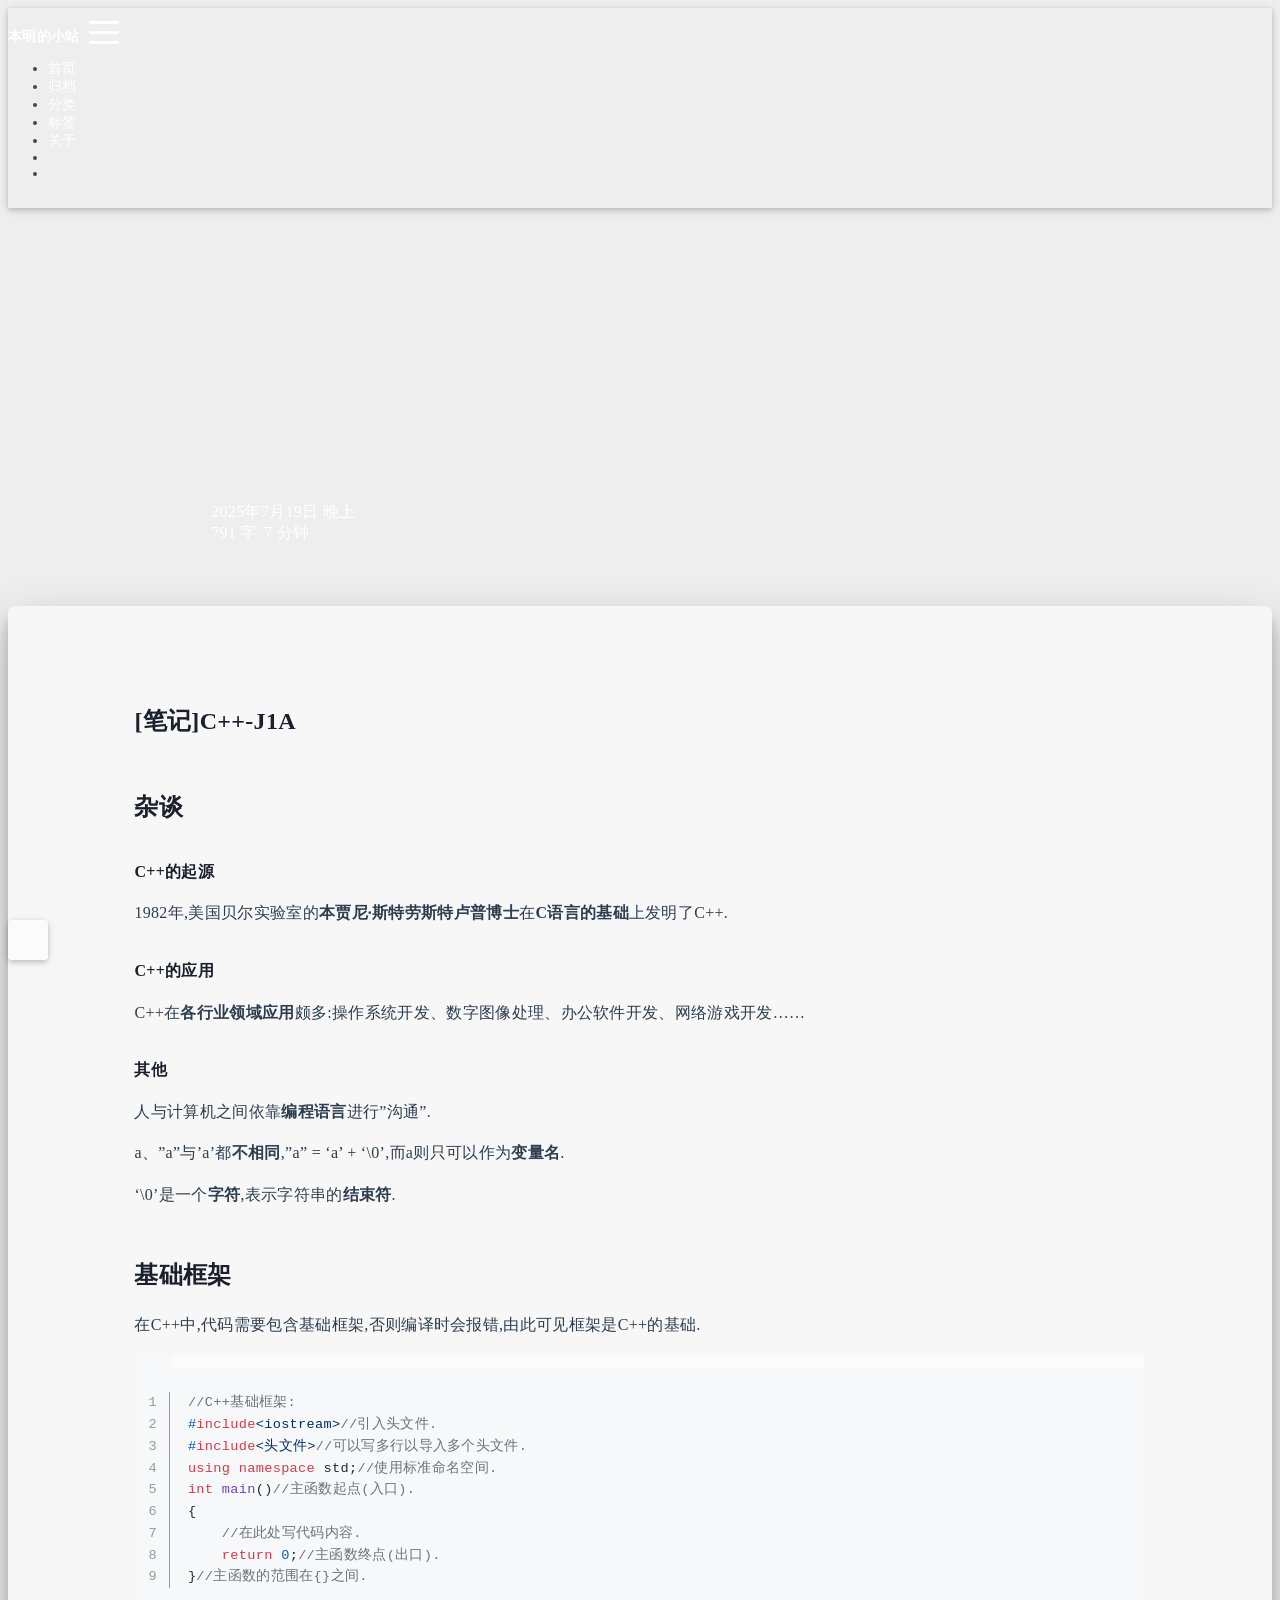
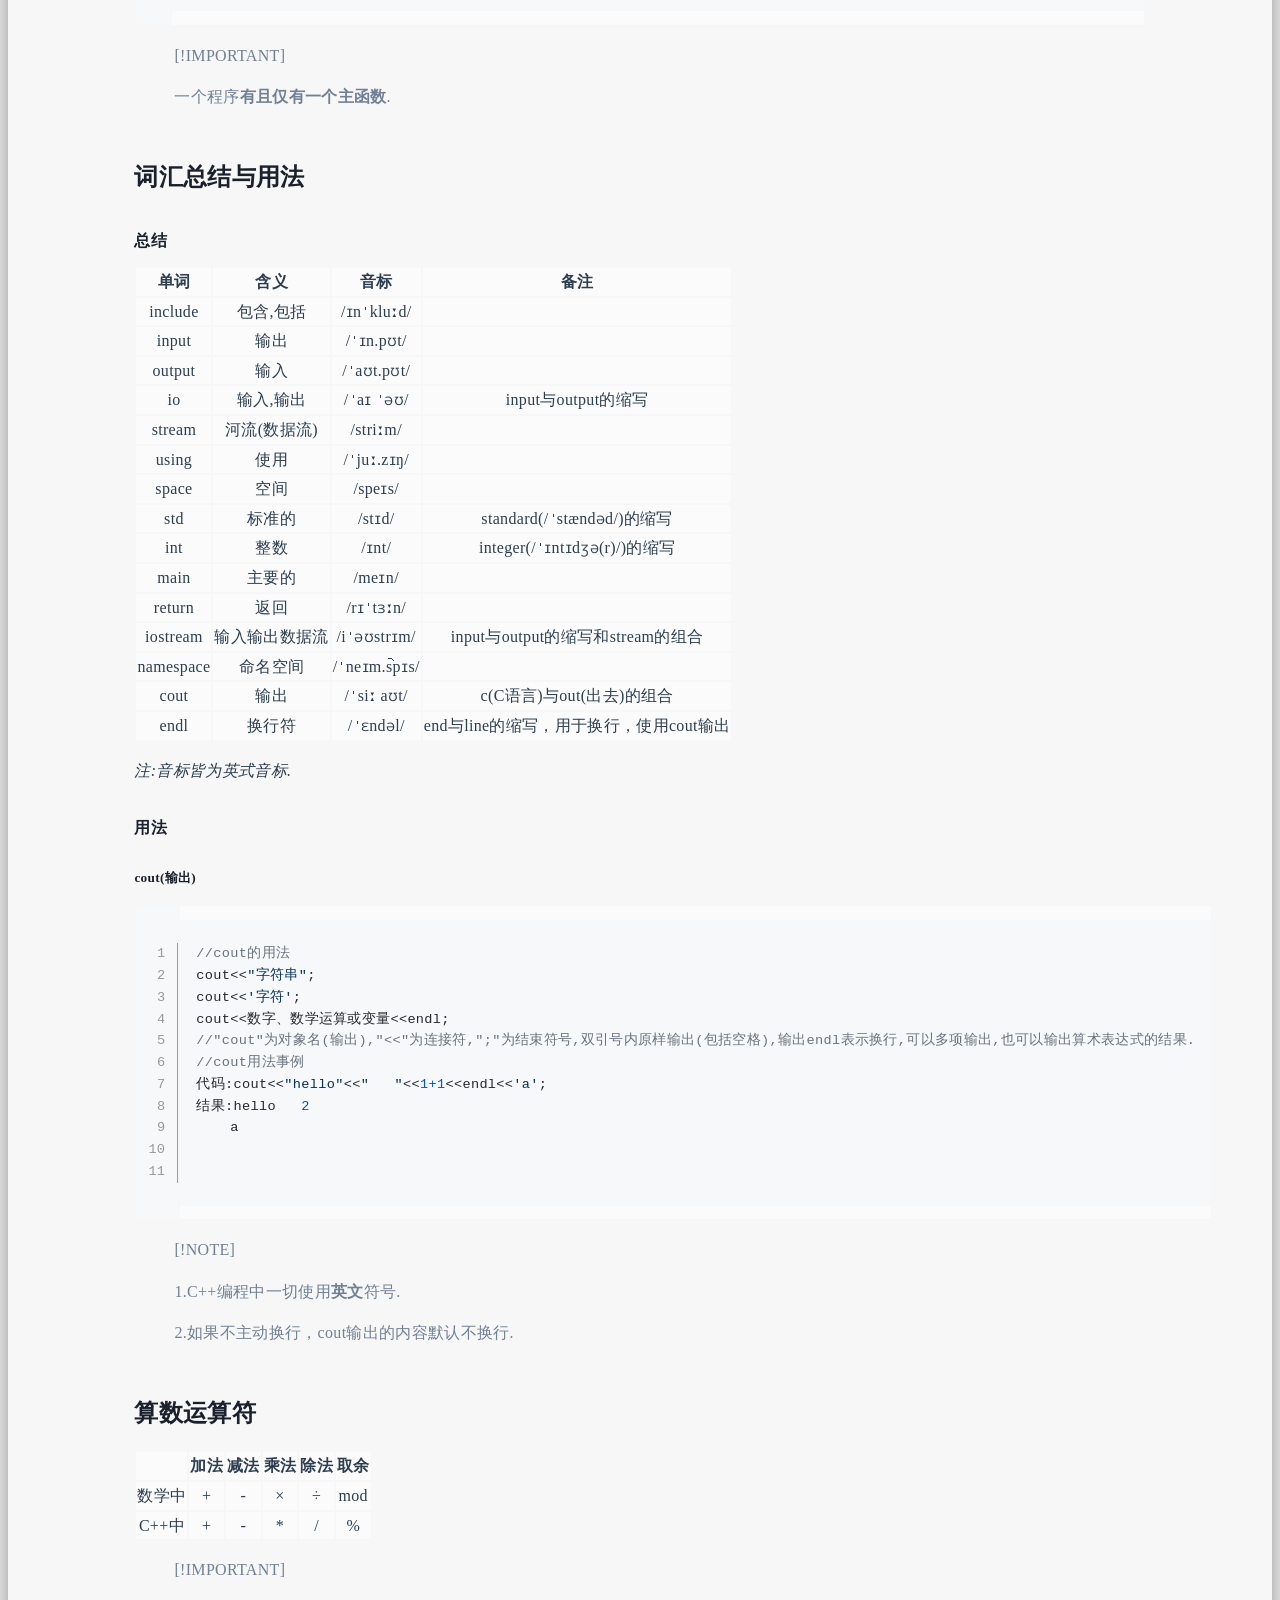
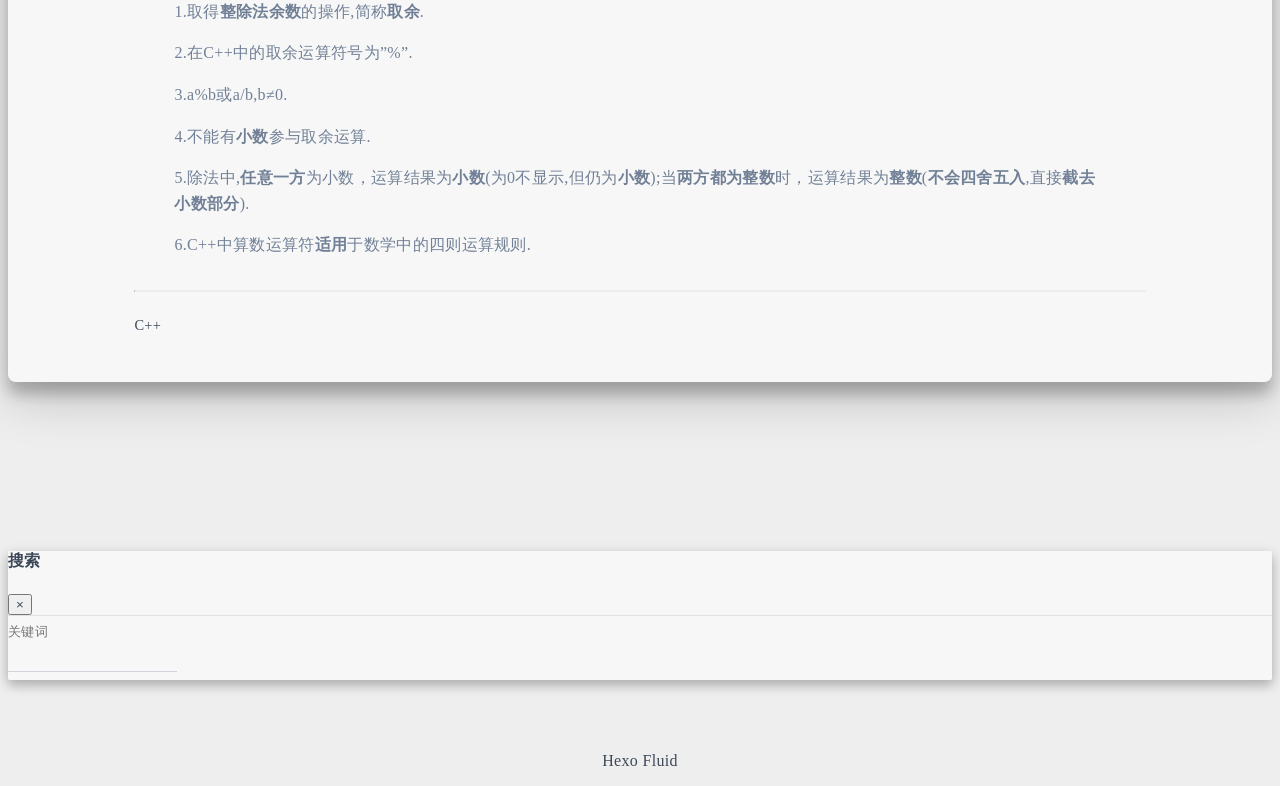
==== commit a1e697cd: "修改了笔记-C-J1A" ====
--- a/1/index.html
+++ b/1/index.html
@@ -27,7 +27,7 @@
 <meta property="og:description" content="[笔记]C++-J1A杂谈C++的起源1982年,美国贝尔实验室的本贾尼·斯特劳斯特卢普博士在C语言的基础上发明了C++. C++的应用C++在各行业领域应用颇多:操作系统开发、数字图像处理、办公软件开发、网络游戏开发…… 其他人与计算机之间依靠编程语言进行”沟通”. a、”a”与’a’都不相同,”a” &#x3D; ‘a’ + ‘\0’,而a则只可以作为变量名. ‘\0’是一个字符,表示字符串的">
 <meta property="og:locale" content="zh_CN">
 <meta property="article:published_time" content="2025-07-19T11:49:32.000Z">
-<meta property="article:modified_time" content="2025-07-19T14:25:43.898Z">
+<meta property="article:modified_time" content="2025-07-20T10:25:55.886Z">
 <meta property="article:author" content="BenMing">
 <meta name="twitter:card" content="summary_large_image">
   
@@ -227,7 +227,7 @@
       <span class="post-meta mr-2">
         <i class="iconfont icon-chart"></i>
         
-          642 字
+          791 字
         
       </span>
     
@@ -238,7 +238,7 @@
         
         
         
-          6 分钟
+          7 分钟
         
       </span>
     
@@ -285,11 +285,10 @@
 <h4 id="其他"><a href="#其他" class="headerlink" title="其他"></a>其他</h4><p>人与计算机之间依靠<strong>编程语言</strong>进行”沟通”.</p>
 <p>a、”a”与’a’都<strong>不相同</strong>,”a” &#x3D; ‘a’ + ‘\0’,而a则只可以作为<strong>变量名</strong>.</p>
 <p>‘\0’是一个<strong>字符</strong>,表示字符串的<strong>结束符</strong>.</p>
-<p>如果不主动换行，cout输出的内容默认不换行.</p>
 <h2 id="基础框架"><a href="#基础框架" class="headerlink" title="基础框架"></a>基础框架</h2><p>在C++中,代码需要包含基础框架,否则编译时会报错,由此可见框架是C++的基础.</p>
-<figure class="highlight c++"><table><tr><td class="gutter"><pre><span class="line">1</span><br><span class="line">2</span><br><span class="line">3</span><br><span class="line">4</span><br><span class="line">5</span><br><span class="line">6</span><br><span class="line">7</span><br><span class="line">8</span><br><span class="line">9</span><br><span class="line">10</span><br><span class="line">11</span><br></pre></td><td class="code"><pre><code class="hljs c++"><span class="hljs-comment">//C++基础框架:</span><br><span class="hljs-meta">#<span class="hljs-keyword">include</span> <span class="hljs-string">&lt;iostream&gt;</span><span class="hljs-comment">//引入头文件.</span></span><br><span class="hljs-meta">#<span class="hljs-keyword">include</span> <span class="hljs-string">&lt;头文件&gt;</span><span class="hljs-comment">//可以写多行以导入多个头文件.</span></span><br><br><span class="hljs-keyword">using</span> <span class="hljs-keyword">namespace</span> std;<span class="hljs-comment">//使用标准命名空间.</span><br><br><span class="hljs-function"><span class="hljs-type">int</span> <span class="hljs-title">main</span><span class="hljs-params">()</span><span class="hljs-comment">//主函数起点(入口).</span></span><br><span class="hljs-function"></span>&#123;<br>    <span class="hljs-comment">//在此处写代码内容.</span><br>    <span class="hljs-keyword">return</span> <span class="hljs-number">0</span>;<span class="hljs-comment">//主函数终点(出口).</span><br>&#125;<span class="hljs-comment">//主函数的范围在&#123;&#125;之间.</span><br></code></pre></td></tr></table></figure>
+<figure class="highlight c++"><table><tr><td class="gutter"><pre><span class="line">1</span><br><span class="line">2</span><br><span class="line">3</span><br><span class="line">4</span><br><span class="line">5</span><br><span class="line">6</span><br><span class="line">7</span><br><span class="line">8</span><br><span class="line">9</span><br></pre></td><td class="code"><pre><code class="hljs c++"><span class="hljs-comment">//C++基础框架:</span><br><span class="hljs-meta">#<span class="hljs-keyword">include</span><span class="hljs-string">&lt;iostream&gt;</span><span class="hljs-comment">//引入头文件.</span></span><br><span class="hljs-meta">#<span class="hljs-keyword">include</span><span class="hljs-string">&lt;头文件&gt;</span><span class="hljs-comment">//可以写多行以导入多个头文件.</span></span><br><span class="hljs-keyword">using</span> <span class="hljs-keyword">namespace</span> std;<span class="hljs-comment">//使用标准命名空间.</span><br><span class="hljs-function"><span class="hljs-type">int</span> <span class="hljs-title">main</span><span class="hljs-params">()</span><span class="hljs-comment">//主函数起点(入口).</span></span><br><span class="hljs-function"></span>&#123;<br>    <span class="hljs-comment">//在此处写代码内容.</span><br>    <span class="hljs-keyword">return</span> <span class="hljs-number">0</span>;<span class="hljs-comment">//主函数终点(出口).</span><br>&#125;<span class="hljs-comment">//主函数的范围在&#123;&#125;之间.</span><br></code></pre></td></tr></table></figure>
 <blockquote>
-<p>[!CAUTION]</p>
+<p>[!IMPORTANT]</p>
 <p>一个程序<strong>有且仅有一个主函数</strong>.</p>
 </blockquote>
 <h2 id="词汇总结与用法"><a href="#词汇总结与用法" class="headerlink" title="词汇总结与用法"></a>词汇总结与用法</h2><h4 id="总结"><a href="#总结" class="headerlink" title="总结"></a>总结</h4><table>
@@ -393,11 +392,49 @@
 </tr>
 </tbody></table>
 <p><em>注:音标皆为英式音标.</em></p>
-<h4 id="用法"><a href="#用法" class="headerlink" title="用法"></a>用法</h4><h5 id="cout-输出"><a href="#cout-输出" class="headerlink" title="cout(输出)"></a>cout(输出)</h5><figure class="highlight cpp"><table><tr><td class="gutter"><pre><span class="line">1</span><br><span class="line">2</span><br><span class="line">3</span><br><span class="line">4</span><br><span class="line">5</span><br><span class="line">6</span><br><span class="line">7</span><br><span class="line">8</span><br><span class="line">9</span><br><span class="line">10</span><br><span class="line">11</span><br></pre></td><td class="code"><pre><code class="hljs cpp"><span class="hljs-comment">//cout的用法</span><br>cout &lt;&lt; <span class="hljs-string">&quot;字符串&quot;</span>;<br>cout &lt;&lt; <span class="hljs-string">&#x27;字符&#x27;</span>;<br>cout &lt;&lt; 数字、数学运算或变量  &lt;&lt; endl;<br><span class="hljs-comment">//&quot;cout&quot;为对象名(输出),&quot;&lt;&lt;&quot;为连接符,&quot;;&quot;为结束符号,双引号内原样输出(包括空格),输出endl表示换行,可以多项输出,也可以输出算术表达式的结果.</span><br><span class="hljs-comment">//cout用法事例</span><br>代码:cout &lt;&lt; <span class="hljs-string">&quot;hello&quot;</span> &lt;&lt;<span class="hljs-string">&quot;   &quot;</span> &lt;&lt; <span class="hljs-number">1</span><span class="hljs-number">+1</span> &lt;&lt; endl &lt;&lt; <span class="hljs-string">&#x27;a&#x27;</span><br>结果:hello   <span class="hljs-number">2</span><br>    a<br><br>    <br></code></pre></td></tr></table></figure>
+<h4 id="用法"><a href="#用法" class="headerlink" title="用法"></a>用法</h4><h5 id="cout-输出"><a href="#cout-输出" class="headerlink" title="cout(输出)"></a>cout(输出)</h5><figure class="highlight cpp"><table><tr><td class="gutter"><pre><span class="line">1</span><br><span class="line">2</span><br><span class="line">3</span><br><span class="line">4</span><br><span class="line">5</span><br><span class="line">6</span><br><span class="line">7</span><br><span class="line">8</span><br><span class="line">9</span><br><span class="line">10</span><br><span class="line">11</span><br></pre></td><td class="code"><pre><code class="hljs cpp"><span class="hljs-comment">//cout的用法</span><br>cout&lt;&lt;<span class="hljs-string">&quot;字符串&quot;</span>;<br>cout&lt;&lt;<span class="hljs-string">&#x27;字符&#x27;</span>;<br>cout&lt;&lt;数字、数学运算或变量&lt;&lt;endl;<br><span class="hljs-comment">//&quot;cout&quot;为对象名(输出),&quot;&lt;&lt;&quot;为连接符,&quot;;&quot;为结束符号,双引号内原样输出(包括空格),输出endl表示换行,可以多项输出,也可以输出算术表达式的结果.</span><br><span class="hljs-comment">//cout用法事例</span><br>代码:cout&lt;&lt;<span class="hljs-string">&quot;hello&quot;</span>&lt;&lt;<span class="hljs-string">&quot;   &quot;</span>&lt;&lt;<span class="hljs-number">1</span><span class="hljs-number">+1</span>&lt;&lt;endl&lt;&lt;<span class="hljs-string">&#x27;a&#x27;</span>;<br>结果:hello   <span class="hljs-number">2</span><br>    a<br><br>    <br></code></pre></td></tr></table></figure>
 
 <blockquote>
-<p>[!CAUTION]</p>
-<p>C++编程中一切使用<strong>英文</strong>符号.</p>
+<p>[!NOTE]</p>
+<p>1.C++编程中一切使用<strong>英文</strong>符号.</p>
+<p>2.如果不主动换行，cout输出的内容默认不换行.</p>
+</blockquote>
+<h2 id="算数运算符"><a href="#算数运算符" class="headerlink" title="算数运算符"></a>算数运算符</h2><table>
+<thead>
+<tr>
+<th align="center"></th>
+<th align="center">加法</th>
+<th align="center">减法</th>
+<th align="center">乘法</th>
+<th align="center">除法</th>
+<th align="center">取余</th>
+</tr>
+</thead>
+<tbody><tr>
+<td align="center">数学中</td>
+<td align="center">+</td>
+<td align="center">-</td>
+<td align="center">×</td>
+<td align="center">÷</td>
+<td align="center">mod</td>
+</tr>
+<tr>
+<td align="center">C++中</td>
+<td align="center">+</td>
+<td align="center">-</td>
+<td align="center">*</td>
+<td align="center">&#x2F;</td>
+<td align="center">%</td>
+</tr>
+</tbody></table>
+<blockquote>
+<p>[!IMPORTANT]</p>
+<p>1.取得<strong>整除法余数</strong>的操作,简称<strong>取余</strong>.</p>
+<p>2.在C++中的取余运算符号为”%”.</p>
+<p>3.a%b或a&#x2F;b,b≠0.</p>
+<p>4.不能有<strong>小数</strong>参与取余运算.</p>
+<p>5.除法中,<strong>任意一方</strong>为小数，运算结果为<strong>小数</strong>(为0不显示,但仍为<strong>小数</strong>);当<strong>两方都为整数</strong>时，运算结果为<strong>整数</strong>(<strong>不会四舍五入</strong>,直接<strong>截去小数部分</strong>).</p>
+<p>6.C++中算数运算符<strong>适用</strong>于数学中的四则运算规则.</p>
 </blockquote>
 
                 
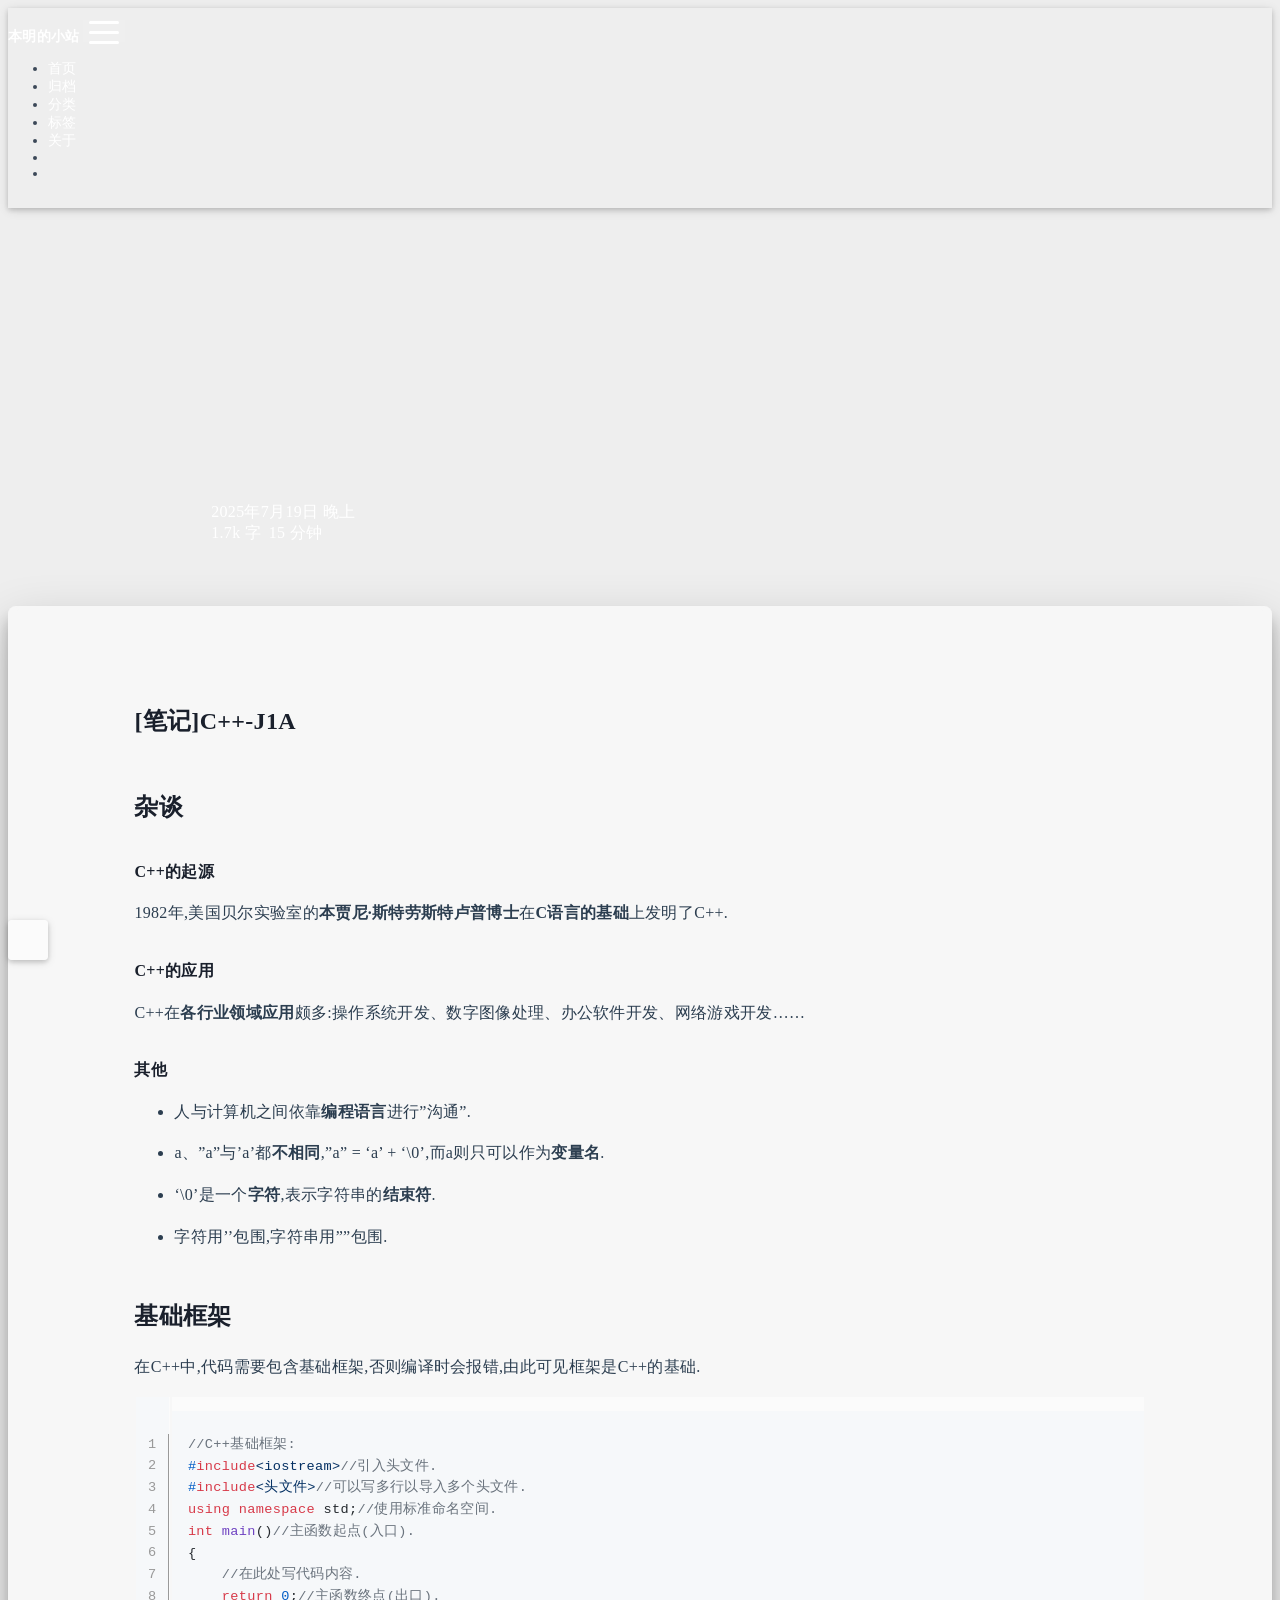
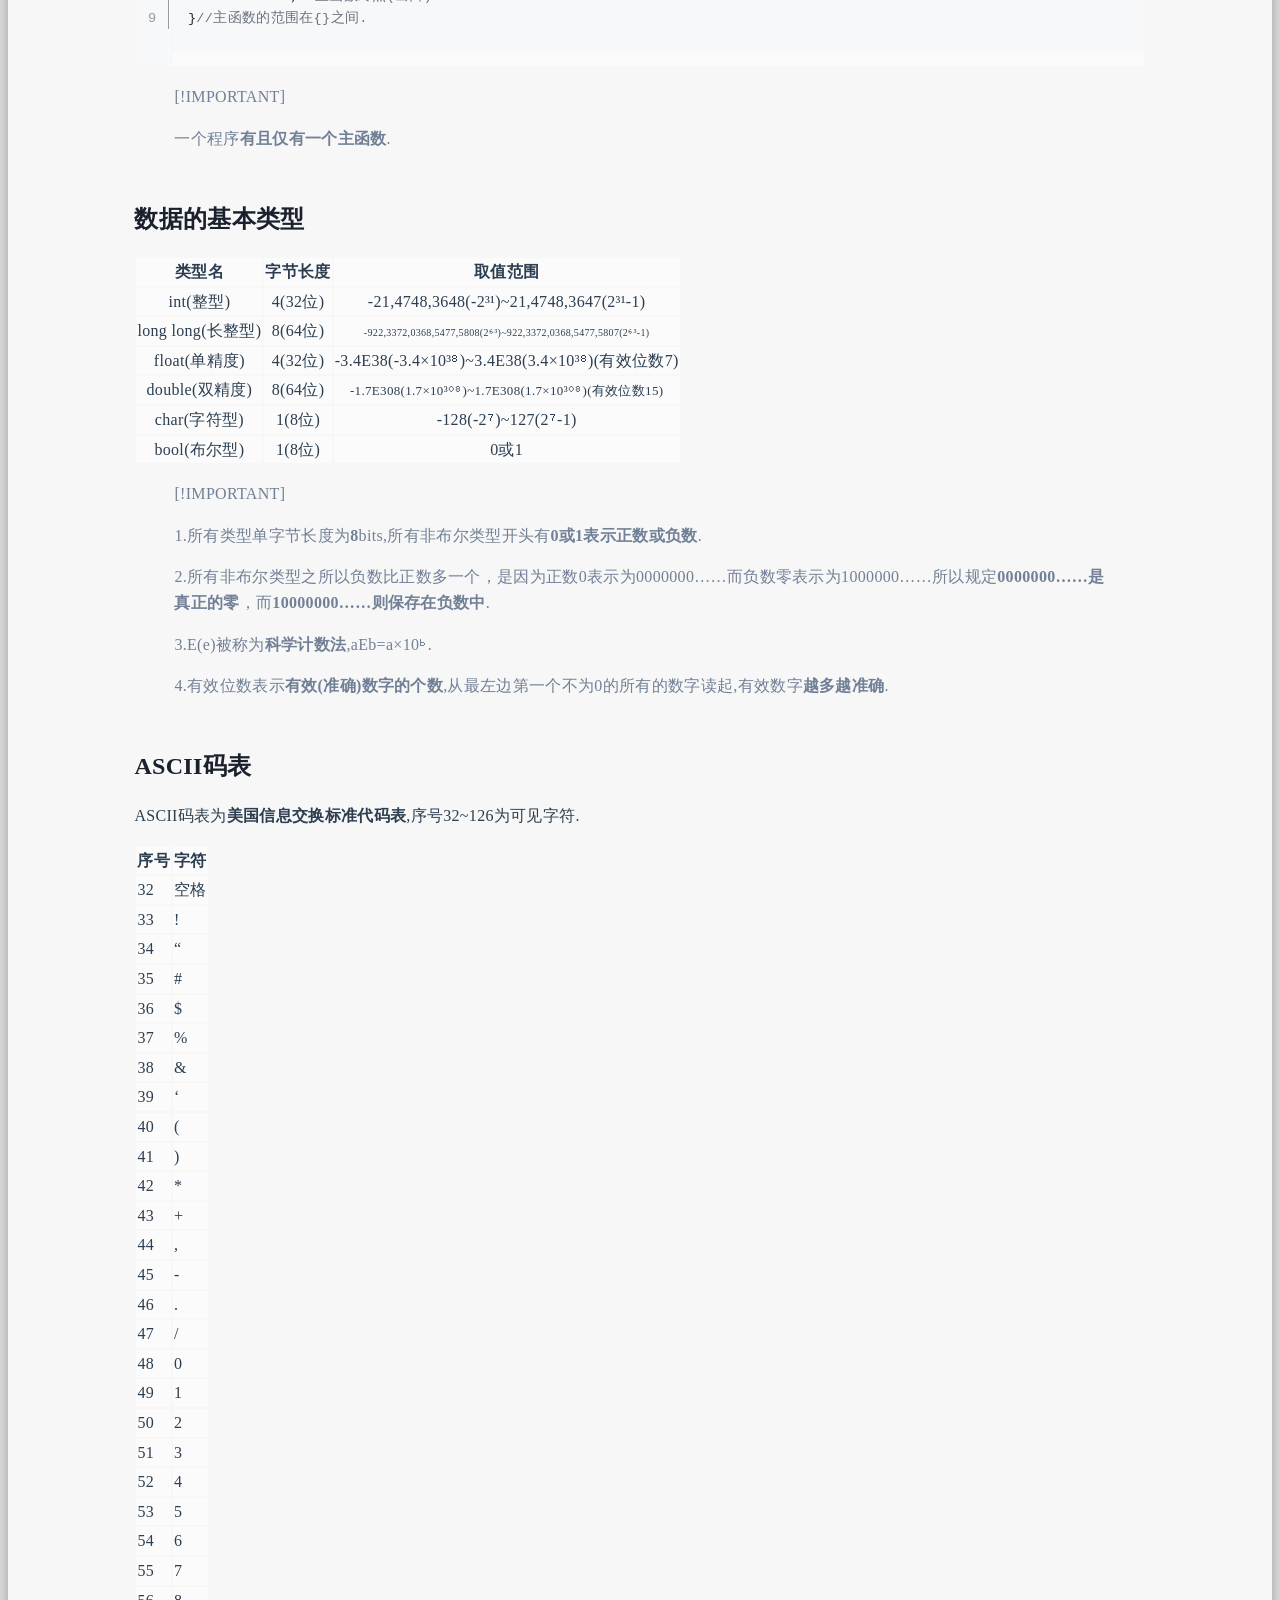
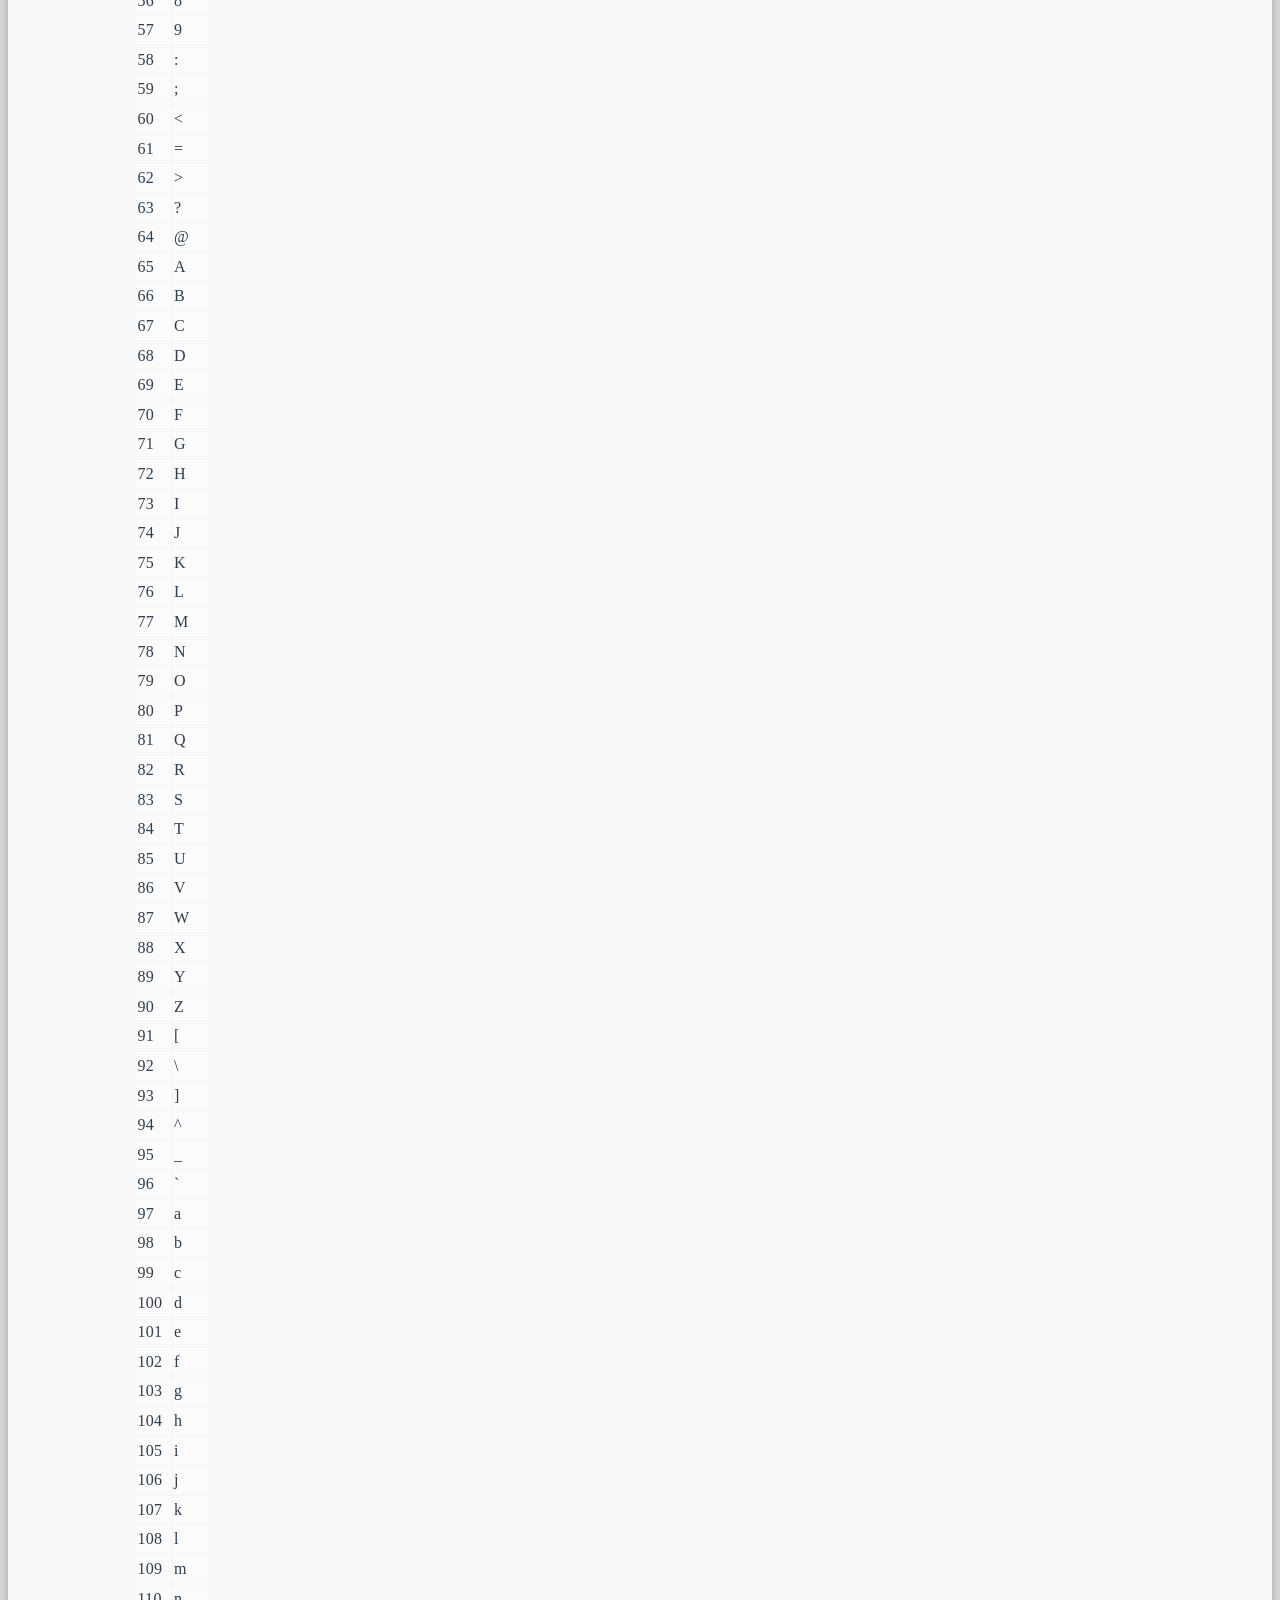
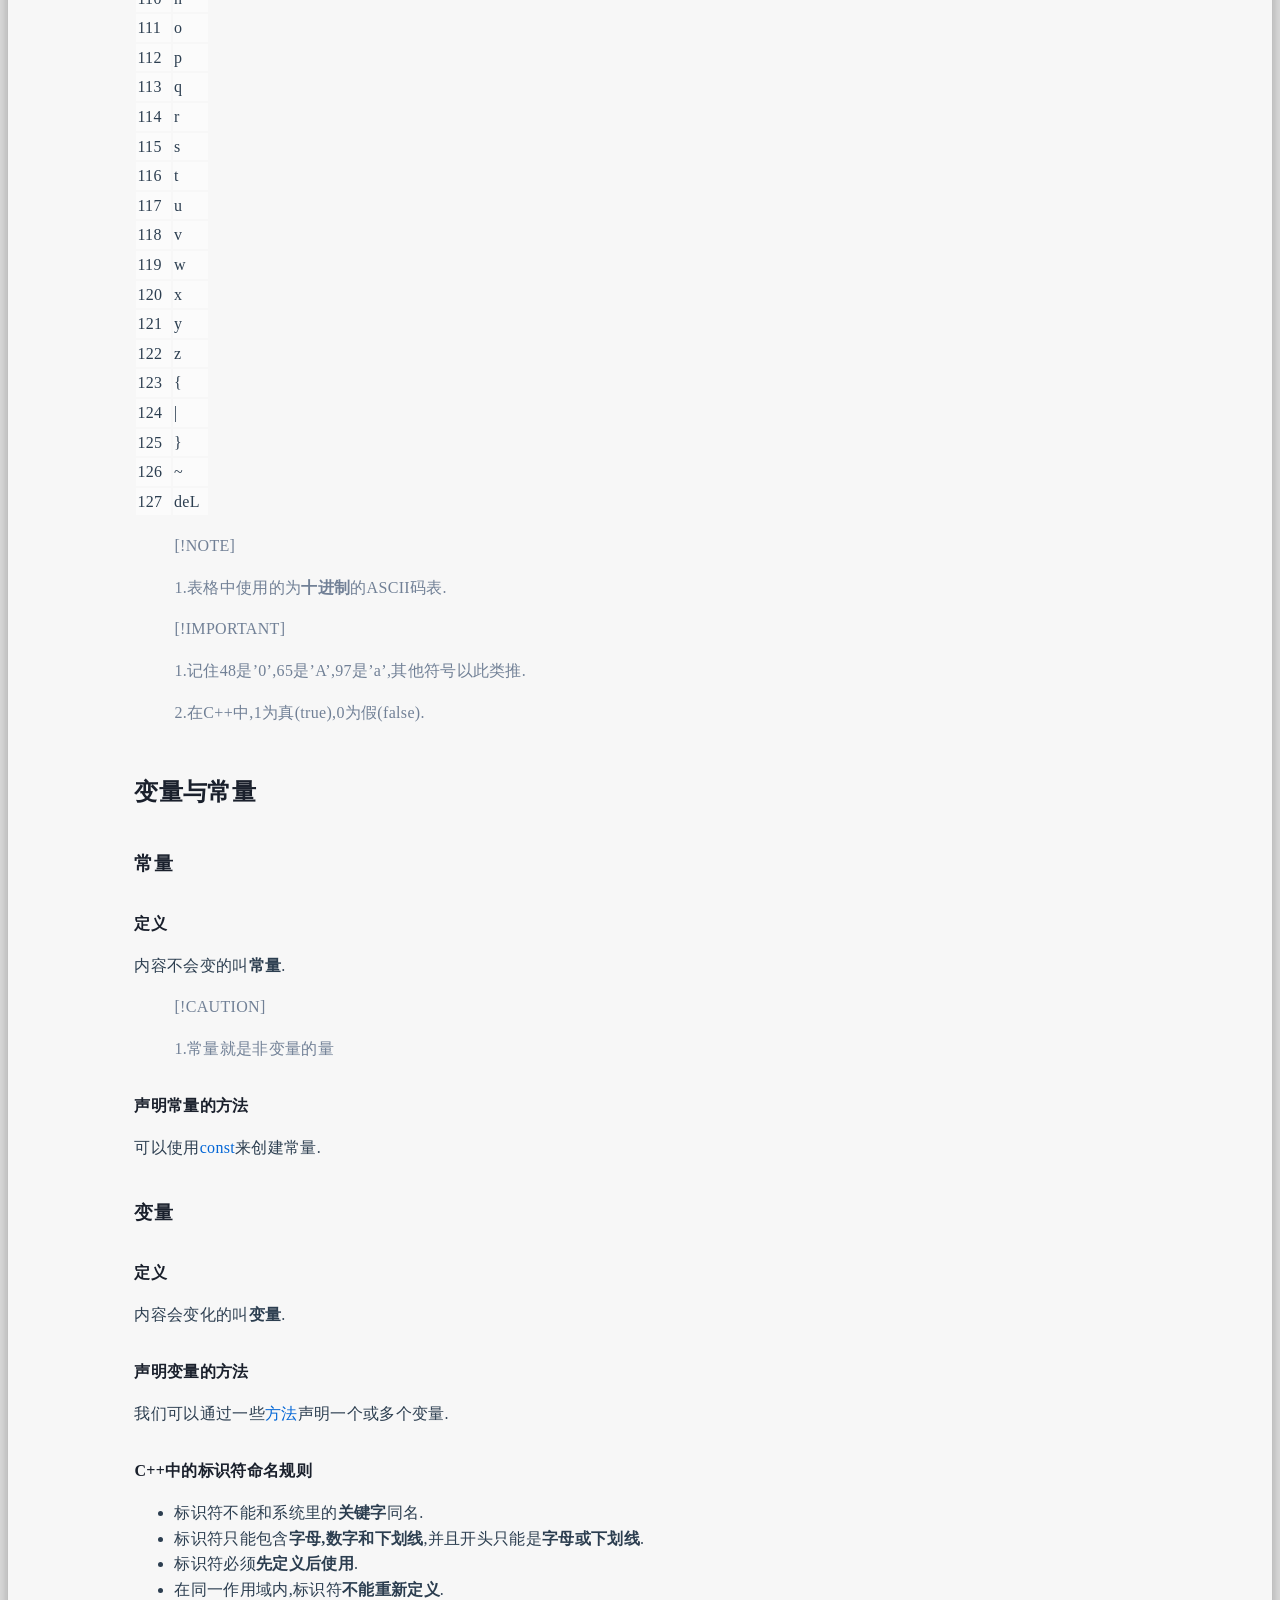
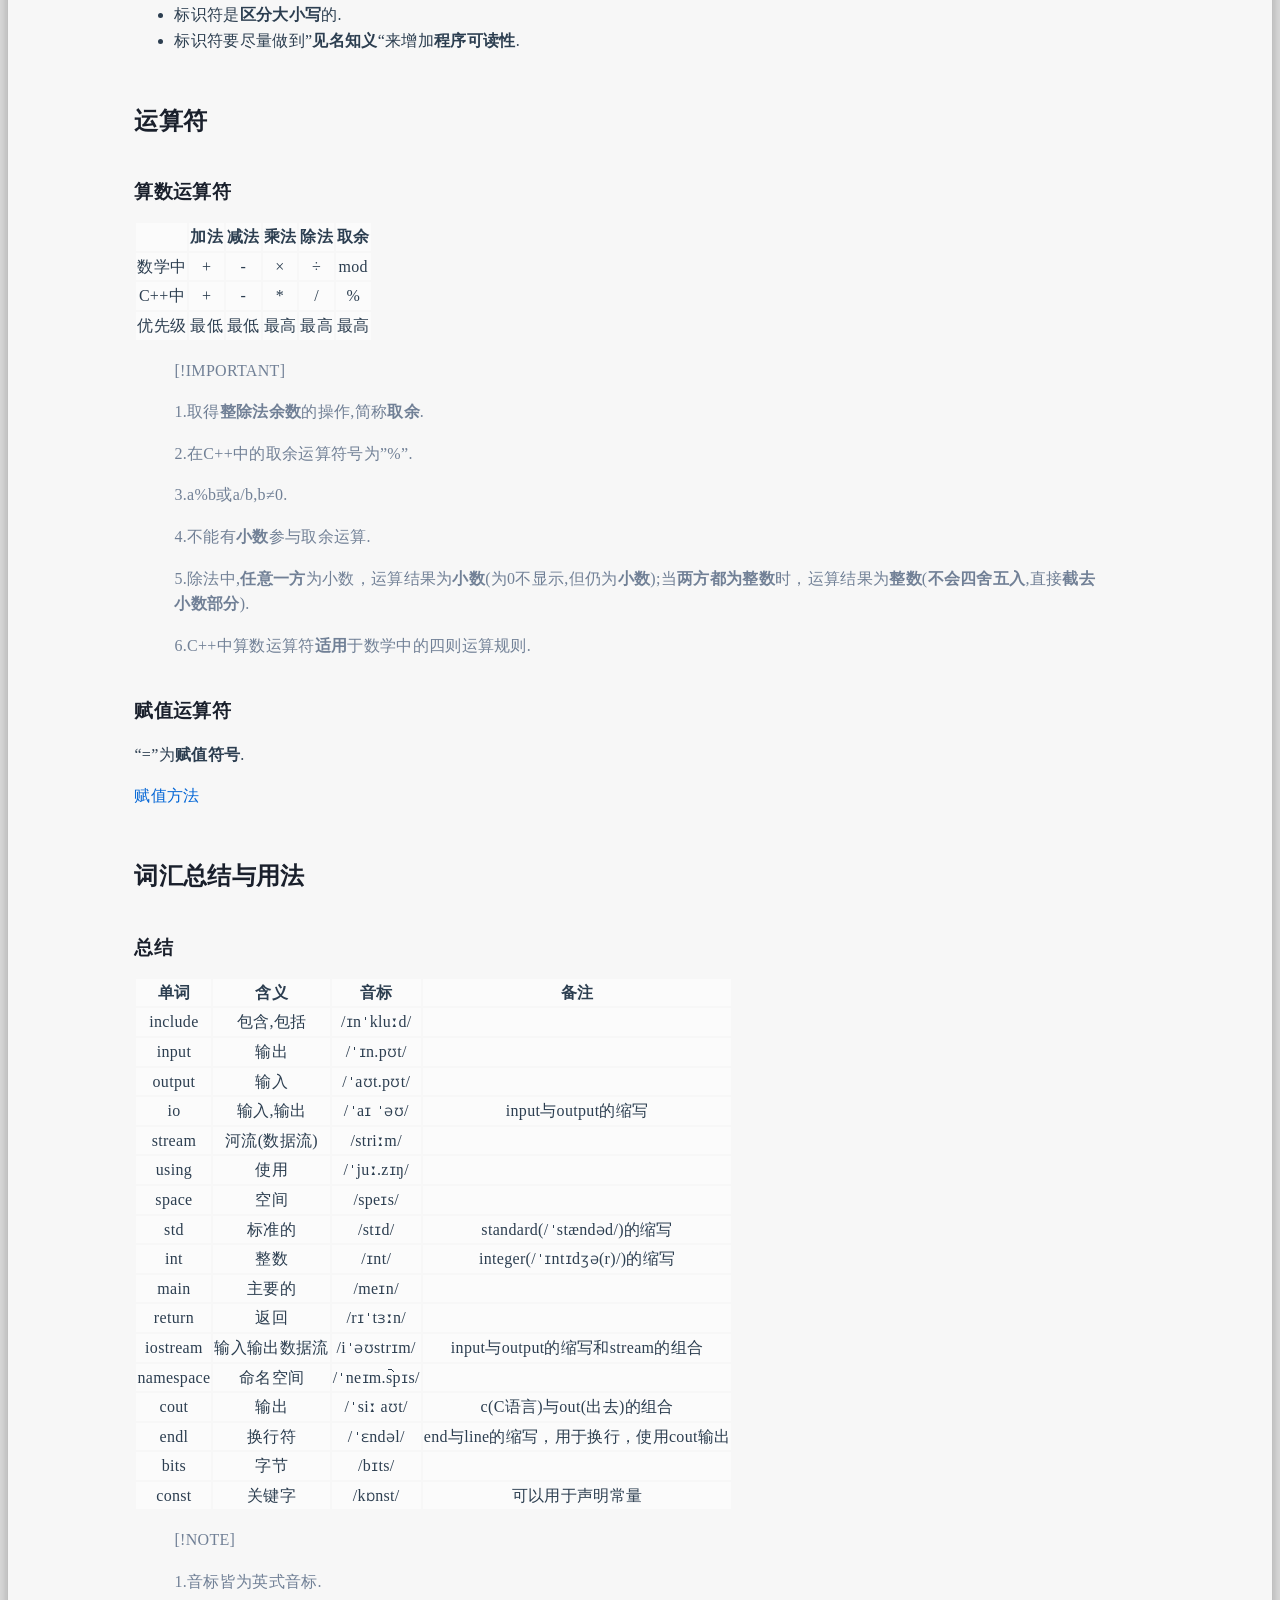
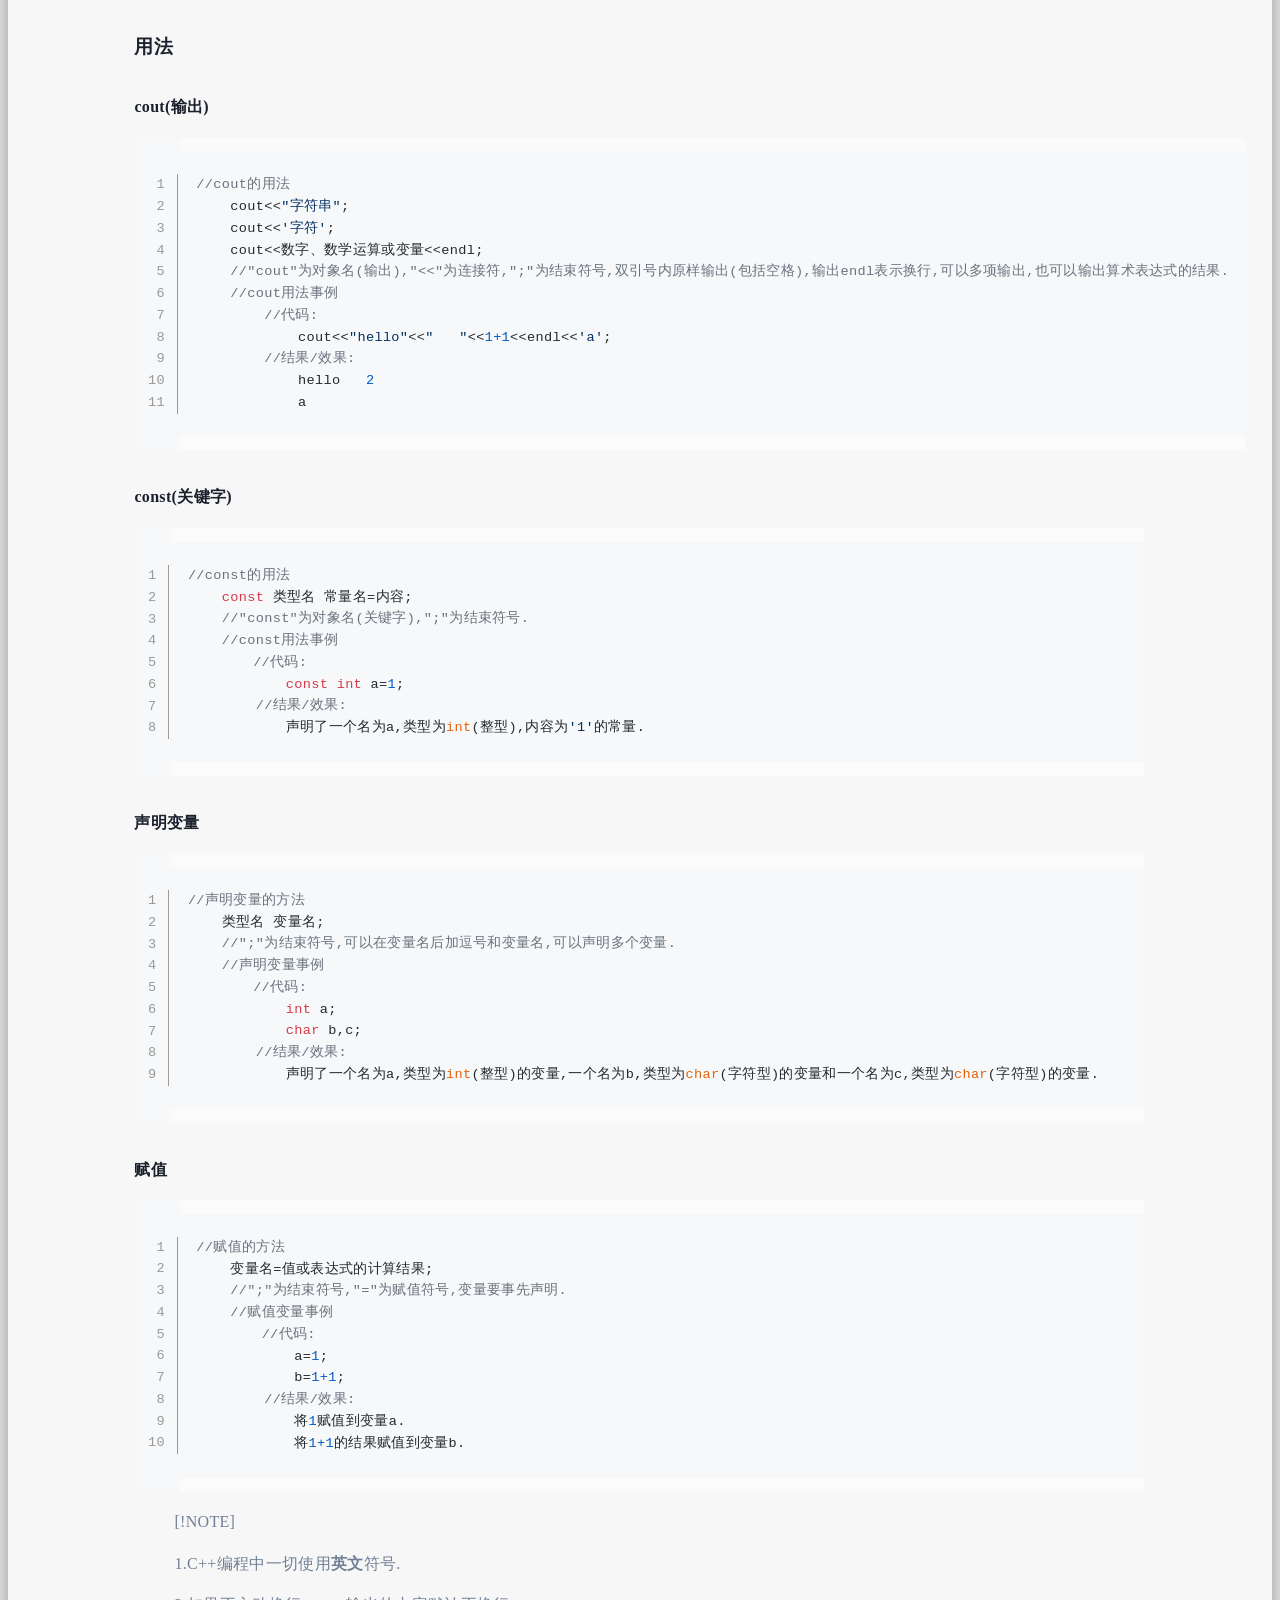
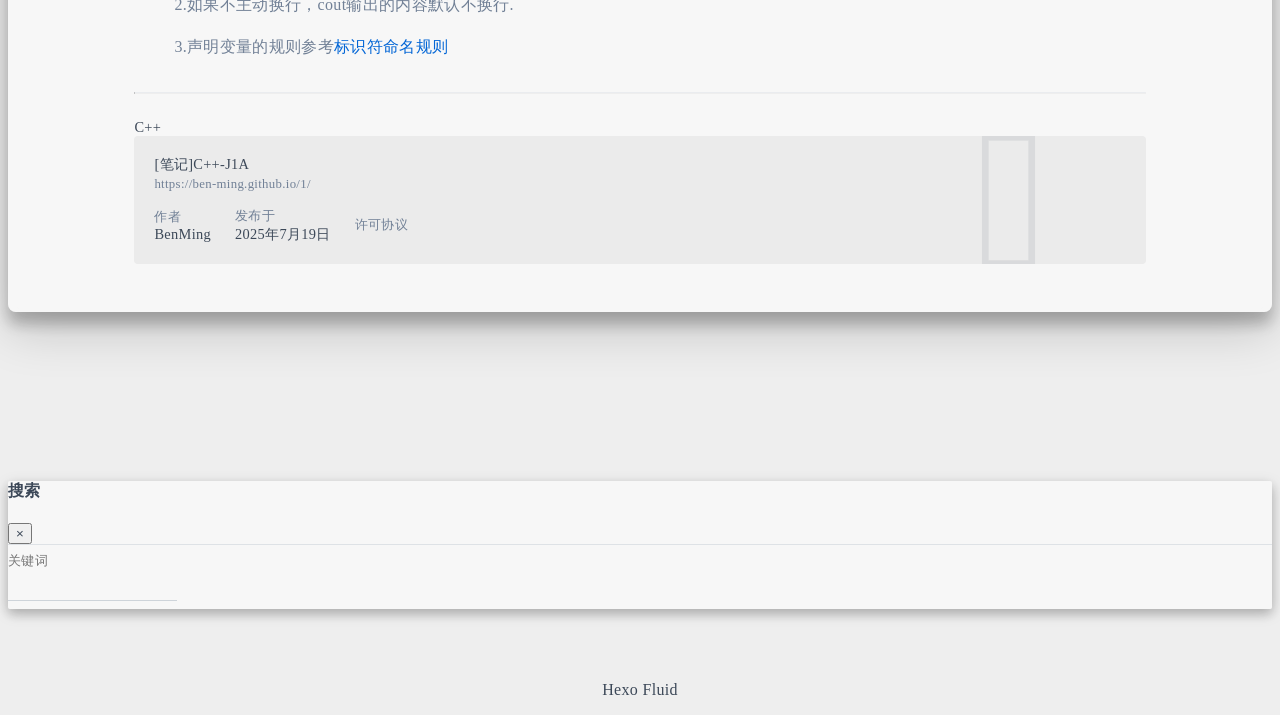
==== commit 361e57d0: "修改了笔记-C-J1A" ====
--- a/1/index.html
+++ b/1/index.html
@@ -19,15 +19,15 @@
   <meta name="author" content="BenMing">
   <meta name="keywords" content="">
   
-    <meta name="description" content="[笔记]C++-J1A杂谈C++的起源1982年,美国贝尔实验室的本贾尼·斯特劳斯特卢普博士在C语言的基础上发明了C++. C++的应用C++在各行业领域应用颇多:操作系统开发、数字图像处理、办公软件开发、网络游戏开发…… 其他人与计算机之间依靠编程语言进行”沟通”. a、”a”与’a’都不相同,”a” &#x3D; ‘a’ + ‘\0’,而a则只可以作为变量名. ‘\0’是一个字符,表示字符串的">
+    <meta name="description" content="[笔记]C++-J1A杂谈C++的起源1982年,美国贝尔实验室的本贾尼·斯特劳斯特卢普博士在C语言的基础上发明了C++. C++的应用C++在各行业领域应用颇多:操作系统开发、数字图像处理、办公软件开发、网络游戏开发…… 其他 人与计算机之间依靠编程语言进行”沟通”.  a、”a”与’a’都不相同,”a” &#x3D; ‘a’ + ‘\0’,而a则只可以作为变量名.  ‘\0’是一个字符,表示字">
 <meta property="og:type" content="article">
 <meta property="og:title" content="[笔记]C++-J1A">
-<meta property="og:url" content="http://example.com/1/index.html">
+<meta property="og:url" content="https://ben-ming.github.io/1/index.html">
 <meta property="og:site_name" content="本明的小站">
-<meta property="og:description" content="[笔记]C++-J1A杂谈C++的起源1982年,美国贝尔实验室的本贾尼·斯特劳斯特卢普博士在C语言的基础上发明了C++. C++的应用C++在各行业领域应用颇多:操作系统开发、数字图像处理、办公软件开发、网络游戏开发…… 其他人与计算机之间依靠编程语言进行”沟通”. a、”a”与’a’都不相同,”a” &#x3D; ‘a’ + ‘\0’,而a则只可以作为变量名. ‘\0’是一个字符,表示字符串的">
+<meta property="og:description" content="[笔记]C++-J1A杂谈C++的起源1982年,美国贝尔实验室的本贾尼·斯特劳斯特卢普博士在C语言的基础上发明了C++. C++的应用C++在各行业领域应用颇多:操作系统开发、数字图像处理、办公软件开发、网络游戏开发…… 其他 人与计算机之间依靠编程语言进行”沟通”.  a、”a”与’a’都不相同,”a” &#x3D; ‘a’ + ‘\0’,而a则只可以作为变量名.  ‘\0’是一个字符,表示字">
 <meta property="og:locale" content="zh_CN">
 <meta property="article:published_time" content="2025-07-19T11:49:32.000Z">
-<meta property="article:modified_time" content="2025-07-20T10:25:55.886Z">
+<meta property="article:modified_time" content="2025-07-26T11:05:02.704Z">
 <meta property="article:author" content="BenMing">
 <meta name="twitter:card" content="summary_large_image">
   
@@ -76,7 +76,7 @@
   <script id="fluid-configs">
     var Fluid = window.Fluid || {};
     Fluid.ctx = Object.assign({}, Fluid.ctx)
-    var CONFIG = {"hostname":"example.com","root":"/","version":"1.9.8","typing":{"enable":true,"typeSpeed":70,"cursorChar":"_","loop":false,"scope":[]},"anchorjs":{"enable":true,"element":"h1,h2,h3,h4,h5,h6","placement":"left","visible":"hover","icon":""},"progressbar":{"enable":true,"height_px":3,"color":"#29d","options":{"showSpinner":false,"trickleSpeed":100}},"code_language":{"enable":true,"default":"TEXT"},"copy_btn":true,"image_caption":{"enable":true},"image_zoom":{"enable":true,"img_url_replace":["",""]},"toc":{"enable":true,"placement":"right","headingSelector":"h1,h2,h3,h4,h5,h6","collapseDepth":0},"lazyload":{"enable":true,"loading_img":"/img/loading.gif","onlypost":false,"offset_factor":2},"web_analytics":{"enable":false,"follow_dnt":true,"baidu":null,"google":{"measurement_id":null},"tencent":{"sid":null,"cid":null},"leancloud":{"app_id":null,"app_key":null,"server_url":null,"path":"window.location.pathname","ignore_local":false},"umami":{"src":null,"website_id":null,"domains":null,"start_time":"2024-01-01T00:00:00.000Z","token":null,"api_server":"ben-ming.github.io"}},"search_path":"/local-search.xml","include_content_in_search":true};
+    var CONFIG = {"hostname":"ben-ming.github.io","root":"/","version":"1.9.8","typing":{"enable":true,"typeSpeed":70,"cursorChar":"_","loop":false,"scope":[]},"anchorjs":{"enable":true,"element":"h1,h2,h3,h4,h5,h6","placement":"left","visible":"hover","icon":""},"progressbar":{"enable":true,"height_px":3,"color":"#29d","options":{"showSpinner":false,"trickleSpeed":100}},"code_language":{"enable":true,"default":"TEXT"},"copy_btn":true,"image_caption":{"enable":true},"image_zoom":{"enable":true,"img_url_replace":["",""]},"toc":{"enable":true,"placement":"right","headingSelector":"h1,h2,h3,h4,h5,h6","collapseDepth":0},"lazyload":{"enable":true,"loading_img":"/img/loading.gif","onlypost":false,"offset_factor":2},"web_analytics":{"enable":false,"follow_dnt":true,"baidu":null,"google":{"measurement_id":null},"tencent":{"sid":null,"cid":null},"leancloud":{"app_id":null,"app_key":null,"server_url":null,"path":"window.location.pathname","ignore_local":false},"umami":{"src":null,"website_id":null,"domains":null,"start_time":"2024-01-01T00:00:00.000Z","token":null,"api_server":"ben-ming.github.io"}},"search_path":"/local-search.xml","include_content_in_search":true};
 
     if (CONFIG.web_analytics.follow_dnt) {
       var dntVal = navigator.doNotTrack || window.doNotTrack || navigator.msDoNotTrack;
@@ -227,7 +227,7 @@
       <span class="post-meta mr-2">
         <i class="iconfont icon-chart"></i>
         
-          791 字
+          1.7k 字
         
       </span>
     
@@ -238,7 +238,7 @@
         
         
         
-          7 分钟
+          15 分钟
         
       </span>
     
@@ -282,124 +282,487 @@
                 
                 <h1 id="笔记-C-J1A"><a href="#笔记-C-J1A" class="headerlink" title="[笔记]C++-J1A"></a>[笔记]C++-J1A</h1><h2 id="杂谈"><a href="#杂谈" class="headerlink" title="杂谈"></a>杂谈</h2><h4 id="C-的起源"><a href="#C-的起源" class="headerlink" title="C++的起源"></a>C++的起源</h4><p>1982年,美国贝尔实验室的<strong>本贾尼·斯特劳斯特卢普博士</strong>在<strong>C语言的基础</strong>上发明了C++.</p>
 <h4 id="C-的应用"><a href="#C-的应用" class="headerlink" title="C++的应用"></a>C++的应用</h4><p>C++在<strong>各行业领域应用</strong>颇多:操作系统开发、数字图像处理、办公软件开发、网络游戏开发……</p>
-<h4 id="其他"><a href="#其他" class="headerlink" title="其他"></a>其他</h4><p>人与计算机之间依靠<strong>编程语言</strong>进行”沟通”.</p>
-<p>a、”a”与’a’都<strong>不相同</strong>,”a” &#x3D; ‘a’ + ‘\0’,而a则只可以作为<strong>变量名</strong>.</p>
-<p>‘\0’是一个<strong>字符</strong>,表示字符串的<strong>结束符</strong>.</p>
+<h4 id="其他"><a href="#其他" class="headerlink" title="其他"></a>其他</h4><ul>
+<li><p>人与计算机之间依靠<strong>编程语言</strong>进行”沟通”.</p>
+</li>
+<li><p>a、”a”与’a’都<strong>不相同</strong>,”a” &#x3D; ‘a’ + ‘\0’,而a则只可以作为<strong>变量名</strong>.</p>
+</li>
+<li><p>‘\0’是一个<strong>字符</strong>,表示字符串的<strong>结束符</strong>.</p>
+</li>
+<li><p>字符用’’包围,字符串用””包围.</p>
+</li>
+</ul>
 <h2 id="基础框架"><a href="#基础框架" class="headerlink" title="基础框架"></a>基础框架</h2><p>在C++中,代码需要包含基础框架,否则编译时会报错,由此可见框架是C++的基础.</p>
 <figure class="highlight c++"><table><tr><td class="gutter"><pre><span class="line">1</span><br><span class="line">2</span><br><span class="line">3</span><br><span class="line">4</span><br><span class="line">5</span><br><span class="line">6</span><br><span class="line">7</span><br><span class="line">8</span><br><span class="line">9</span><br></pre></td><td class="code"><pre><code class="hljs c++"><span class="hljs-comment">//C++基础框架:</span><br><span class="hljs-meta">#<span class="hljs-keyword">include</span><span class="hljs-string">&lt;iostream&gt;</span><span class="hljs-comment">//引入头文件.</span></span><br><span class="hljs-meta">#<span class="hljs-keyword">include</span><span class="hljs-string">&lt;头文件&gt;</span><span class="hljs-comment">//可以写多行以导入多个头文件.</span></span><br><span class="hljs-keyword">using</span> <span class="hljs-keyword">namespace</span> std;<span class="hljs-comment">//使用标准命名空间.</span><br><span class="hljs-function"><span class="hljs-type">int</span> <span class="hljs-title">main</span><span class="hljs-params">()</span><span class="hljs-comment">//主函数起点(入口).</span></span><br><span class="hljs-function"></span>&#123;<br>    <span class="hljs-comment">//在此处写代码内容.</span><br>    <span class="hljs-keyword">return</span> <span class="hljs-number">0</span>;<span class="hljs-comment">//主函数终点(出口).</span><br>&#125;<span class="hljs-comment">//主函数的范围在&#123;&#125;之间.</span><br></code></pre></td></tr></table></figure>
 <blockquote>
 <p>[!IMPORTANT]</p>
 <p>一个程序<strong>有且仅有一个主函数</strong>.</p>
 </blockquote>
-<h2 id="词汇总结与用法"><a href="#词汇总结与用法" class="headerlink" title="词汇总结与用法"></a>词汇总结与用法</h2><h4 id="总结"><a href="#总结" class="headerlink" title="总结"></a>总结</h4><table>
+<h2 id="数据的基本类型"><a href="#数据的基本类型" class="headerlink" title="数据的基本类型"></a>数据的基本类型</h2><table>
 <thead>
 <tr>
-<th align="center">单词</th>
-<th align="center">含义</th>
-<th align="center">音标</th>
-<th align="center">备注</th>
+<th align="center">类型名</th>
+<th align="center">字节长度</th>
+<th align="center">取值范围</th>
 </tr>
 </thead>
 <tbody><tr>
-<td align="center">include</td>
-<td align="center">包含,包括</td>
-<td align="center">&#x2F;ɪnˈkluːd&#x2F;</td>
-<td align="center"></td>
-</tr>
-<tr>
-<td align="center">input</td>
-<td align="center">输出</td>
-<td align="center">&#x2F;ˈɪn.pʊt&#x2F;</td>
-<td align="center"></td>
-</tr>
-<tr>
-<td align="center">output</td>
-<td align="center">输入</td>
-<td align="center">&#x2F;ˈaʊt.pʊt&#x2F;</td>
-<td align="center"></td>
-</tr>
-<tr>
-<td align="center">io</td>
-<td align="center">输入,输出</td>
-<td align="center">&#x2F;ˈaɪ ˈəʊ&#x2F;</td>
-<td align="center">input与output的缩写</td>
-</tr>
-<tr>
-<td align="center">stream</td>
-<td align="center">河流(数据流)</td>
-<td align="center">&#x2F;striːm&#x2F;</td>
-<td align="center"></td>
-</tr>
-<tr>
-<td align="center">using</td>
-<td align="center">使用</td>
-<td align="center">&#x2F;ˈjuː.zɪŋ&#x2F;</td>
-<td align="center"></td>
-</tr>
-<tr>
-<td align="center">space</td>
-<td align="center">空间</td>
-<td align="center">&#x2F;speɪs&#x2F;</td>
-<td align="center"></td>
-</tr>
-<tr>
-<td align="center">std</td>
-<td align="center">标准的</td>
-<td align="center">&#x2F;stɪd&#x2F;</td>
-<td align="center">standard(&#x2F;ˈstændəd&#x2F;)的缩写</td>
-</tr>
-<tr>
-<td align="center">int</td>
-<td align="center">整数</td>
-<td align="center">&#x2F;ɪnt&#x2F;</td>
-<td align="center">integer(&#x2F;ˈɪntɪdʒə(r)&#x2F;)的缩写</td>
-</tr>
-<tr>
-<td align="center">main</td>
-<td align="center">主要的</td>
-<td align="center">&#x2F;meɪn&#x2F;</td>
-<td align="center"></td>
-</tr>
-<tr>
-<td align="center">return</td>
-<td align="center">返回</td>
-<td align="center">&#x2F;rɪˈtɜːn&#x2F;</td>
-<td align="center"></td>
-</tr>
-<tr>
-<td align="center">iostream</td>
-<td align="center">输入输出数据流</td>
-<td align="center">&#x2F;iˈəʊstrɪm&#x2F;</td>
-<td align="center">input与output的缩写和stream的组合</td>
-</tr>
-<tr>
-<td align="center">namespace</td>
-<td align="center">命名空间</td>
-<td align="center">&#x2F;ˈneɪm.spेɪs&#x2F;</td>
-<td align="center"></td>
-</tr>
-<tr>
-<td align="center">cout</td>
-<td align="center">输出</td>
-<td align="center">&#x2F;ˈsiː aʊt&#x2F;</td>
-<td align="center">c(C语言)与out(出去)的组合</td>
-</tr>
-<tr>
-<td align="center">endl</td>
-<td align="center">换行符</td>
-<td align="center">&#x2F;ˈɛndəl&#x2F;</td>
-<td align="center">end与line的缩写，用于换行，使用cout输出</td>
+<td align="center">int(整型)</td>
+<td align="center">4(32位)</td>
+<td align="center">-21,4748,3648(-2³¹)~21,4748,3647(2³¹-1)</td>
+</tr>
+<tr>
+<td align="center">long long(长整型)</td>
+<td align="center">8(64位)</td>
+<td align="center"><font size="1">-922,3372,0368,5477,5808(2⁶³)~922,3372,0368,5477,5807(2⁶³-1)</font></td>
+</tr>
+<tr>
+<td align="center">float(单精度)</td>
+<td align="center">4(32位)</td>
+<td align="center">-3.4E38(-3.4×10³⁸)~3.4E38(3.4×10³⁸)(有效位数7)</td>
+</tr>
+<tr>
+<td align="center">double(双精度)</td>
+<td align="center">8(64位)</td>
+<td align="center"><font size="2">-1.7E308(1.7×10³⁰⁸)~1.7E308(1.7×10³⁰⁸)(有效位数15)</font></td>
+</tr>
+<tr>
+<td align="center">char(字符型)</td>
+<td align="center">1(8位)</td>
+<td align="center">-128(-2⁷)~127(2⁷-1)</td>
+</tr>
+<tr>
+<td align="center">bool(布尔型)</td>
+<td align="center">1(8位)</td>
+<td align="center">0或1</td>
 </tr>
 </tbody></table>
-<p><em>注:音标皆为英式音标.</em></p>
-<h4 id="用法"><a href="#用法" class="headerlink" title="用法"></a>用法</h4><h5 id="cout-输出"><a href="#cout-输出" class="headerlink" title="cout(输出)"></a>cout(输出)</h5><figure class="highlight cpp"><table><tr><td class="gutter"><pre><span class="line">1</span><br><span class="line">2</span><br><span class="line">3</span><br><span class="line">4</span><br><span class="line">5</span><br><span class="line">6</span><br><span class="line">7</span><br><span class="line">8</span><br><span class="line">9</span><br><span class="line">10</span><br><span class="line">11</span><br></pre></td><td class="code"><pre><code class="hljs cpp"><span class="hljs-comment">//cout的用法</span><br>cout&lt;&lt;<span class="hljs-string">&quot;字符串&quot;</span>;<br>cout&lt;&lt;<span class="hljs-string">&#x27;字符&#x27;</span>;<br>cout&lt;&lt;数字、数学运算或变量&lt;&lt;endl;<br><span class="hljs-comment">//&quot;cout&quot;为对象名(输出),&quot;&lt;&lt;&quot;为连接符,&quot;;&quot;为结束符号,双引号内原样输出(包括空格),输出endl表示换行,可以多项输出,也可以输出算术表达式的结果.</span><br><span class="hljs-comment">//cout用法事例</span><br>代码:cout&lt;&lt;<span class="hljs-string">&quot;hello&quot;</span>&lt;&lt;<span class="hljs-string">&quot;   &quot;</span>&lt;&lt;<span class="hljs-number">1</span><span class="hljs-number">+1</span>&lt;&lt;endl&lt;&lt;<span class="hljs-string">&#x27;a&#x27;</span>;<br>结果:hello   <span class="hljs-number">2</span><br>    a<br><br>    <br></code></pre></td></tr></table></figure>
-
+<blockquote>
+<p>[!IMPORTANT]</p>
+<p>1.所有类型单字节长度为<strong>8</strong>bits,所有非布尔类型开头有<strong>0或1表示正数或负数</strong>.</p>
+<p>2.所有非布尔类型之所以负数比正数多一个，是因为正数0表示为0000000……而负数零表示为1000000……所以规定<strong>0000000……是真正的零</strong>，而<strong>10000000……则保存在负数中</strong>.</p>
+<p>3.E(e)被称为<strong>科学计数法</strong>,aEb&#x3D;a×10ᵇ.</p>
+<p>4.有效位数表示<strong>有效(准确)数字的个数</strong>,从最左边第一个不为0的所有的数字读起,有效数字<strong>越多越准确</strong>.</p>
+</blockquote>
+<h2 id="ASCII码表"><a href="#ASCII码表" class="headerlink" title="ASCII码表"></a>ASCII码表</h2><p>ASCII码表为<strong>美国信息交换标准代码表</strong>,序号32~126为可见字符.</p>
+<table>
+<thead>
+<tr>
+<th>序号</th>
+<th>字符</th>
+</tr>
+</thead>
+<tbody><tr>
+<td>32</td>
+<td>空格</td>
+</tr>
+<tr>
+<td>33</td>
+<td>!</td>
+</tr>
+<tr>
+<td>34</td>
+<td>“</td>
+</tr>
+<tr>
+<td>35</td>
+<td>#</td>
+</tr>
+<tr>
+<td>36</td>
+<td>$</td>
+</tr>
+<tr>
+<td>37</td>
+<td>%</td>
+</tr>
+<tr>
+<td>38</td>
+<td>&amp;</td>
+</tr>
+<tr>
+<td>39</td>
+<td>‘</td>
+</tr>
+<tr>
+<td>40</td>
+<td>(</td>
+</tr>
+<tr>
+<td>41</td>
+<td>)</td>
+</tr>
+<tr>
+<td>42</td>
+<td>*</td>
+</tr>
+<tr>
+<td>43</td>
+<td>+</td>
+</tr>
+<tr>
+<td>44</td>
+<td>,</td>
+</tr>
+<tr>
+<td>45</td>
+<td>-</td>
+</tr>
+<tr>
+<td>46</td>
+<td>.</td>
+</tr>
+<tr>
+<td>47</td>
+<td>&#x2F;</td>
+</tr>
+<tr>
+<td>48</td>
+<td>0</td>
+</tr>
+<tr>
+<td>49</td>
+<td>1</td>
+</tr>
+<tr>
+<td>50</td>
+<td>2</td>
+</tr>
+<tr>
+<td>51</td>
+<td>3</td>
+</tr>
+<tr>
+<td>52</td>
+<td>4</td>
+</tr>
+<tr>
+<td>53</td>
+<td>5</td>
+</tr>
+<tr>
+<td>54</td>
+<td>6</td>
+</tr>
+<tr>
+<td>55</td>
+<td>7</td>
+</tr>
+<tr>
+<td>56</td>
+<td>8</td>
+</tr>
+<tr>
+<td>57</td>
+<td>9</td>
+</tr>
+<tr>
+<td>58</td>
+<td>:</td>
+</tr>
+<tr>
+<td>59</td>
+<td>;</td>
+</tr>
+<tr>
+<td>60</td>
+<td>&lt;</td>
+</tr>
+<tr>
+<td>61</td>
+<td>&#x3D;</td>
+</tr>
+<tr>
+<td>62</td>
+<td>&gt;</td>
+</tr>
+<tr>
+<td>63</td>
+<td>?</td>
+</tr>
+<tr>
+<td>64</td>
+<td>@</td>
+</tr>
+<tr>
+<td>65</td>
+<td>A</td>
+</tr>
+<tr>
+<td>66</td>
+<td>B</td>
+</tr>
+<tr>
+<td>67</td>
+<td>C</td>
+</tr>
+<tr>
+<td>68</td>
+<td>D</td>
+</tr>
+<tr>
+<td>69</td>
+<td>E</td>
+</tr>
+<tr>
+<td>70</td>
+<td>F</td>
+</tr>
+<tr>
+<td>71</td>
+<td>G</td>
+</tr>
+<tr>
+<td>72</td>
+<td>H</td>
+</tr>
+<tr>
+<td>73</td>
+<td>I</td>
+</tr>
+<tr>
+<td>74</td>
+<td>J</td>
+</tr>
+<tr>
+<td>75</td>
+<td>K</td>
+</tr>
+<tr>
+<td>76</td>
+<td>L</td>
+</tr>
+<tr>
+<td>77</td>
+<td>M</td>
+</tr>
+<tr>
+<td>78</td>
+<td>N</td>
+</tr>
+<tr>
+<td>79</td>
+<td>O</td>
+</tr>
+<tr>
+<td>80</td>
+<td>P</td>
+</tr>
+<tr>
+<td>81</td>
+<td>Q</td>
+</tr>
+<tr>
+<td>82</td>
+<td>R</td>
+</tr>
+<tr>
+<td>83</td>
+<td>S</td>
+</tr>
+<tr>
+<td>84</td>
+<td>T</td>
+</tr>
+<tr>
+<td>85</td>
+<td>U</td>
+</tr>
+<tr>
+<td>86</td>
+<td>V</td>
+</tr>
+<tr>
+<td>87</td>
+<td>W</td>
+</tr>
+<tr>
+<td>88</td>
+<td>X</td>
+</tr>
+<tr>
+<td>89</td>
+<td>Y</td>
+</tr>
+<tr>
+<td>90</td>
+<td>Z</td>
+</tr>
+<tr>
+<td>91</td>
+<td>[</td>
+</tr>
+<tr>
+<td>92</td>
+<td>\</td>
+</tr>
+<tr>
+<td>93</td>
+<td>]</td>
+</tr>
+<tr>
+<td>94</td>
+<td>^</td>
+</tr>
+<tr>
+<td>95</td>
+<td>_</td>
+</tr>
+<tr>
+<td>96</td>
+<td>&#96;</td>
+</tr>
+<tr>
+<td>97</td>
+<td>a</td>
+</tr>
+<tr>
+<td>98</td>
+<td>b</td>
+</tr>
+<tr>
+<td>99</td>
+<td>c</td>
+</tr>
+<tr>
+<td>100</td>
+<td>d</td>
+</tr>
+<tr>
+<td>101</td>
+<td>e</td>
+</tr>
+<tr>
+<td>102</td>
+<td>f</td>
+</tr>
+<tr>
+<td>103</td>
+<td>g</td>
+</tr>
+<tr>
+<td>104</td>
+<td>h</td>
+</tr>
+<tr>
+<td>105</td>
+<td>i</td>
+</tr>
+<tr>
+<td>106</td>
+<td>j</td>
+</tr>
+<tr>
+<td>107</td>
+<td>k</td>
+</tr>
+<tr>
+<td>108</td>
+<td>l</td>
+</tr>
+<tr>
+<td>109</td>
+<td>m</td>
+</tr>
+<tr>
+<td>110</td>
+<td>n</td>
+</tr>
+<tr>
+<td>111</td>
+<td>o</td>
+</tr>
+<tr>
+<td>112</td>
+<td>p</td>
+</tr>
+<tr>
+<td>113</td>
+<td>q</td>
+</tr>
+<tr>
+<td>114</td>
+<td>r</td>
+</tr>
+<tr>
+<td>115</td>
+<td>s</td>
+</tr>
+<tr>
+<td>116</td>
+<td>t</td>
+</tr>
+<tr>
+<td>117</td>
+<td>u</td>
+</tr>
+<tr>
+<td>118</td>
+<td>v</td>
+</tr>
+<tr>
+<td>119</td>
+<td>w</td>
+</tr>
+<tr>
+<td>120</td>
+<td>x</td>
+</tr>
+<tr>
+<td>121</td>
+<td>y</td>
+</tr>
+<tr>
+<td>122</td>
+<td>z</td>
+</tr>
+<tr>
+<td>123</td>
+<td>{</td>
+</tr>
+<tr>
+<td>124</td>
+<td>|</td>
+</tr>
+<tr>
+<td>125</td>
+<td>}</td>
+</tr>
+<tr>
+<td>126</td>
+<td>~</td>
+</tr>
+<tr>
+<td>127</td>
+<td>deL</td>
+</tr>
+</tbody></table>
 <blockquote>
 <p>[!NOTE]</p>
-<p>1.C++编程中一切使用<strong>英文</strong>符号.</p>
-<p>2.如果不主动换行，cout输出的内容默认不换行.</p>
+<p>1.表格中使用的为<strong>十进制</strong>的ASCII码表.</p>
 </blockquote>
-<h2 id="算数运算符"><a href="#算数运算符" class="headerlink" title="算数运算符"></a>算数运算符</h2><table>
+<blockquote>
+<p>[!IMPORTANT]</p>
+<p>1.记住48是’0’,65是’A’,97是’a’,其他符号以此类推.</p>
+<p>2.在C++中,1为真(true),0为假(false).</p>
+</blockquote>
+<h2 id="变量与常量"><a href="#变量与常量" class="headerlink" title="变量与常量"></a>变量与常量</h2><h3 id="常量"><a href="#常量" class="headerlink" title="常量"></a>常量</h3><h4 id="定义"><a href="#定义" class="headerlink" title="定义"></a>定义</h4><p>内容不会变的叫<strong>常量</strong>.</p>
+<blockquote>
+<p>[!CAUTION]</p>
+<p>1.常量就是非变量的量</p>
+</blockquote>
+<h4 id="声明常量的方法"><a href="#声明常量的方法" class="headerlink" title="声明常量的方法"></a>声明常量的方法</h4><p>可以使用<a href="#const">const</a>来创建常量.</p>
+<h3 id="变量"><a href="#变量" class="headerlink" title="变量"></a>变量</h3><h4 id="定义-1"><a href="#定义-1" class="headerlink" title="定义"></a>定义</h4><p>内容会变化的叫<strong>变量</strong>.</p>
+<h4 id="声明变量的方法"><a href="#声明变量的方法" class="headerlink" title="声明变量的方法"></a>声明变量的方法</h4><p>我们可以通过一些<a href="#bianliang">方法</a>声明一个或多个变量.</p>
+<h4 id="C-中的标识符命名规则"><a href="#C-中的标识符命名规则" class="headerlink" title="C++中的标识符命名规则"></a>C++中的标识符命名规则<a id="biaoshifuguize"></a></h4><ul>
+<li>标识符不能和系统里的<strong>关键字</strong>同名.</li>
+<li>标识符只能包含<strong>字母,数字和下划线</strong>,并且开头只能是<strong>字母或下划线</strong>.</li>
+<li>标识符必须<strong>先定义后使用</strong>.</li>
+<li>在同一作用域内,标识符<strong>不能重新定义</strong>.</li>
+<li>标识符是<strong>区分大小写</strong>的.</li>
+<li>标识符要尽量做到”<strong>见名知义</strong>“来增加<strong>程序可读性</strong>.</li>
+</ul>
+<h2 id="运算符"><a href="#运算符" class="headerlink" title="运算符"></a>运算符</h2><h3 id="算数运算符"><a href="#算数运算符" class="headerlink" title="算数运算符"></a>算数运算符</h3><table>
 <thead>
 <tr>
 <th align="center"></th>
@@ -425,6 +788,14 @@
 <td align="center">*</td>
 <td align="center">&#x2F;</td>
 <td align="center">%</td>
+</tr>
+<tr>
+<td align="center">优先级</td>
+<td align="center">最低</td>
+<td align="center">最低</td>
+<td align="center">最高</td>
+<td align="center">最高</td>
+<td align="center">最高</td>
 </tr>
 </tbody></table>
 <blockquote>
@@ -436,6 +807,140 @@
 <p>5.除法中,<strong>任意一方</strong>为小数，运算结果为<strong>小数</strong>(为0不显示,但仍为<strong>小数</strong>);当<strong>两方都为整数</strong>时，运算结果为<strong>整数</strong>(<strong>不会四舍五入</strong>,直接<strong>截去小数部分</strong>).</p>
 <p>6.C++中算数运算符<strong>适用</strong>于数学中的四则运算规则.</p>
 </blockquote>
+<h3 id="赋值运算符"><a href="#赋值运算符" class="headerlink" title="赋值运算符"></a>赋值运算符</h3><p>“&#x3D;”为<strong>赋值符号</strong>.</p>
+<p><a href="#fuzhi">赋值方法</a></p>
+<h2 id="词汇总结与用法"><a href="#词汇总结与用法" class="headerlink" title="词汇总结与用法"></a>词汇总结与用法</h2><h3 id="总结"><a href="#总结" class="headerlink" title="总结"></a>总结</h3><table>
+<thead>
+<tr>
+<th align="center">单词</th>
+<th align="center">含义</th>
+<th align="center">音标</th>
+<th align="center">备注</th>
+</tr>
+</thead>
+<tbody><tr>
+<td align="center">include</td>
+<td align="center">包含,包括</td>
+<td align="center">&#x2F;ɪnˈkluːd&#x2F;</td>
+<td align="center"></td>
+</tr>
+<tr>
+<td align="center">input</td>
+<td align="center">输出</td>
+<td align="center">&#x2F;ˈɪn.pʊt&#x2F;</td>
+<td align="center"></td>
+</tr>
+<tr>
+<td align="center">output</td>
+<td align="center">输入</td>
+<td align="center">&#x2F;ˈaʊt.pʊt&#x2F;</td>
+<td align="center"></td>
+</tr>
+<tr>
+<td align="center">io</td>
+<td align="center">输入,输出</td>
+<td align="center">&#x2F;ˈaɪ ˈəʊ&#x2F;</td>
+<td align="center">input与output的缩写</td>
+</tr>
+<tr>
+<td align="center">stream</td>
+<td align="center">河流(数据流)</td>
+<td align="center">&#x2F;striːm&#x2F;</td>
+<td align="center"></td>
+</tr>
+<tr>
+<td align="center">using</td>
+<td align="center">使用</td>
+<td align="center">&#x2F;ˈjuː.zɪŋ&#x2F;</td>
+<td align="center"></td>
+</tr>
+<tr>
+<td align="center">space</td>
+<td align="center">空间</td>
+<td align="center">&#x2F;speɪs&#x2F;</td>
+<td align="center"></td>
+</tr>
+<tr>
+<td align="center">std</td>
+<td align="center">标准的</td>
+<td align="center">&#x2F;stɪd&#x2F;</td>
+<td align="center">standard(&#x2F;ˈstændəd&#x2F;)的缩写</td>
+</tr>
+<tr>
+<td align="center">int</td>
+<td align="center">整数</td>
+<td align="center">&#x2F;ɪnt&#x2F;</td>
+<td align="center">integer(&#x2F;ˈɪntɪdʒə(r)&#x2F;)的缩写</td>
+</tr>
+<tr>
+<td align="center">main</td>
+<td align="center">主要的</td>
+<td align="center">&#x2F;meɪn&#x2F;</td>
+<td align="center"></td>
+</tr>
+<tr>
+<td align="center">return</td>
+<td align="center">返回</td>
+<td align="center">&#x2F;rɪˈtɜːn&#x2F;</td>
+<td align="center"></td>
+</tr>
+<tr>
+<td align="center">iostream</td>
+<td align="center">输入输出数据流</td>
+<td align="center">&#x2F;iˈəʊstrɪm&#x2F;</td>
+<td align="center">input与output的缩写和stream的组合</td>
+</tr>
+<tr>
+<td align="center">namespace</td>
+<td align="center">命名空间</td>
+<td align="center">&#x2F;ˈneɪm.spेɪs&#x2F;</td>
+<td align="center"></td>
+</tr>
+<tr>
+<td align="center">cout</td>
+<td align="center">输出</td>
+<td align="center">&#x2F;ˈsiː aʊt&#x2F;</td>
+<td align="center">c(C语言)与out(出去)的组合</td>
+</tr>
+<tr>
+<td align="center">endl</td>
+<td align="center">换行符</td>
+<td align="center">&#x2F;ˈɛndəl&#x2F;</td>
+<td align="center">end与line的缩写，用于换行，使用cout输出</td>
+</tr>
+<tr>
+<td align="center">bits</td>
+<td align="center">字节</td>
+<td align="center">&#x2F;bɪts&#x2F;</td>
+<td align="center"></td>
+</tr>
+<tr>
+<td align="center">const</td>
+<td align="center">关键字</td>
+<td align="center">&#x2F;kɒnst&#x2F;</td>
+<td align="center">可以用于声明常量</td>
+</tr>
+</tbody></table>
+<blockquote>
+<p>[!NOTE]</p>
+<p>1.音标皆为英式音标.</p>
+</blockquote>
+<h3 id="用法"><a href="#用法" class="headerlink" title="用法"></a>用法</h3><h4 id="cout-输出"><a href="#cout-输出" class="headerlink" title="cout(输出)"></a>cout(输出)</h4><figure class="highlight cpp"><table><tr><td class="gutter"><pre><span class="line">1</span><br><span class="line">2</span><br><span class="line">3</span><br><span class="line">4</span><br><span class="line">5</span><br><span class="line">6</span><br><span class="line">7</span><br><span class="line">8</span><br><span class="line">9</span><br><span class="line">10</span><br><span class="line">11</span><br></pre></td><td class="code"><pre><code class="hljs cpp"><span class="hljs-comment">//cout的用法</span><br>    cout&lt;&lt;<span class="hljs-string">&quot;字符串&quot;</span>;<br>    cout&lt;&lt;<span class="hljs-string">&#x27;字符&#x27;</span>;<br>    cout&lt;&lt;数字、数学运算或变量&lt;&lt;endl;<br>    <span class="hljs-comment">//&quot;cout&quot;为对象名(输出),&quot;&lt;&lt;&quot;为连接符,&quot;;&quot;为结束符号,双引号内原样输出(包括空格),输出endl表示换行,可以多项输出,也可以输出算术表达式的结果.</span><br>    <span class="hljs-comment">//cout用法事例</span><br>        <span class="hljs-comment">//代码:</span><br>            cout&lt;&lt;<span class="hljs-string">&quot;hello&quot;</span>&lt;&lt;<span class="hljs-string">&quot;   &quot;</span>&lt;&lt;<span class="hljs-number">1</span><span class="hljs-number">+1</span>&lt;&lt;endl&lt;&lt;<span class="hljs-string">&#x27;a&#x27;</span>;<br>        <span class="hljs-comment">//结果/效果:</span><br>            hello   <span class="hljs-number">2</span><br>            a<br></code></pre></td></tr></table></figure>
+
+<h4 id="const-关键字"><a href="#const-关键字" class="headerlink" title="const(关键字)"></a>const(关键字)<a id="const"></a></h4><figure class="highlight cpp"><table><tr><td class="gutter"><pre><span class="line">1</span><br><span class="line">2</span><br><span class="line">3</span><br><span class="line">4</span><br><span class="line">5</span><br><span class="line">6</span><br><span class="line">7</span><br><span class="line">8</span><br></pre></td><td class="code"><pre><code class="hljs cpp"><span class="hljs-comment">//const的用法</span><br>    <span class="hljs-type">const</span> 类型名 常量名=内容;<br>    <span class="hljs-comment">//&quot;const&quot;为对象名(关键字),&quot;;&quot;为结束符号.</span><br>    <span class="hljs-comment">//const用法事例</span><br>		<span class="hljs-comment">//代码:</span><br>			<span class="hljs-type">const</span> <span class="hljs-type">int</span> a=<span class="hljs-number">1</span>;<br>        <span class="hljs-comment">//结果/效果:</span><br>			声明了一个名为a,类型为<span class="hljs-built_in">int</span>(整型),内容为<span class="hljs-string">&#x27;1&#x27;</span>的常量.<br></code></pre></td></tr></table></figure>
+
+<h4 id="声明变量"><a href="#声明变量" class="headerlink" title="声明变量"></a>声明变量<a id="bianliang"></a></h4><figure class="highlight cpp"><table><tr><td class="gutter"><pre><span class="line">1</span><br><span class="line">2</span><br><span class="line">3</span><br><span class="line">4</span><br><span class="line">5</span><br><span class="line">6</span><br><span class="line">7</span><br><span class="line">8</span><br><span class="line">9</span><br></pre></td><td class="code"><pre><code class="hljs cpp"><span class="hljs-comment">//声明变量的方法</span><br>    类型名 变量名;<br>    <span class="hljs-comment">//&quot;;&quot;为结束符号,可以在变量名后加逗号和变量名,可以声明多个变量.</span><br>    <span class="hljs-comment">//声明变量事例</span><br>		<span class="hljs-comment">//代码:</span><br>			<span class="hljs-type">int</span> a;<br>			<span class="hljs-type">char</span> b,c;<br>        <span class="hljs-comment">//结果/效果:</span><br>			声明了一个名为a,类型为<span class="hljs-built_in">int</span>(整型)的变量,一个名为b,类型为<span class="hljs-built_in">char</span>(字符型)的变量和一个名为c,类型为<span class="hljs-built_in">char</span>(字符型)的变量.<br></code></pre></td></tr></table></figure>
+
+<h4 id="赋值"><a href="#赋值" class="headerlink" title="赋值"></a>赋值<a id="fuzhi"></a></h4><figure class="highlight cpp"><table><tr><td class="gutter"><pre><span class="line">1</span><br><span class="line">2</span><br><span class="line">3</span><br><span class="line">4</span><br><span class="line">5</span><br><span class="line">6</span><br><span class="line">7</span><br><span class="line">8</span><br><span class="line">9</span><br><span class="line">10</span><br></pre></td><td class="code"><pre><code class="hljs cpp"><span class="hljs-comment">//赋值的方法</span><br>    变量名=值或表达式的计算结果;<br>    <span class="hljs-comment">//&quot;;&quot;为结束符号,&quot;=&quot;为赋值符号,变量要事先声明.</span><br>    <span class="hljs-comment">//赋值变量事例</span><br>		<span class="hljs-comment">//代码:</span><br>			a=<span class="hljs-number">1</span>;<br>			b=<span class="hljs-number">1</span><span class="hljs-number">+1</span>;<br>        <span class="hljs-comment">//结果/效果:</span><br>			将<span class="hljs-number">1</span>赋值到变量a.<br>			将<span class="hljs-number">1</span><span class="hljs-number">+1</span>的结果赋值到变量b.<br></code></pre></td></tr></table></figure>
+
+
+
+<blockquote>
+<p>[!NOTE]</p>
+<p>1.C++编程中一切使用<strong>英文</strong>符号.</p>
+<p>2.如果不主动换行，cout输出的内容默认不换行.</p>
+<p>3.声明变量的规则参考<a href="#biaoshifuguize">标识符命名规则</a></p>
+</blockquote>
 
                 
               </div>
@@ -470,6 +975,49 @@
 
 
               
+  
+
+  <div class="license-box my-3">
+    <div class="license-title">
+      <div>[笔记]C++-J1A</div>
+      <div>https://ben-ming.github.io/1/</div>
+    </div>
+    <div class="license-meta">
+      
+        <div class="license-meta-item">
+          <div>作者</div>
+          <div>BenMing</div>
+        </div>
+      
+      
+        <div class="license-meta-item license-meta-date">
+          <div>发布于</div>
+          <div>2025年7月19日</div>
+        </div>
+      
+      
+      
+        <div class="license-meta-item">
+          <div>许可协议</div>
+          <div>
+            
+              
+              
+                <a class="print-no-link" target="_blank" href="https://creativecommons.org/licenses/by/4.0/">
+                  <span class="hint--top hint--rounded" aria-label="BY - 署名">
+                    <i class="iconfont icon-cc-by"></i>
+                  </span>
+                </a>
+              
+            
+          </div>
+        </div>
+      
+    </div>
+    <div class="license-icon iconfont"></div>
+  </div>
+
+
 
               
                 <div class="post-prevnext my-3">
